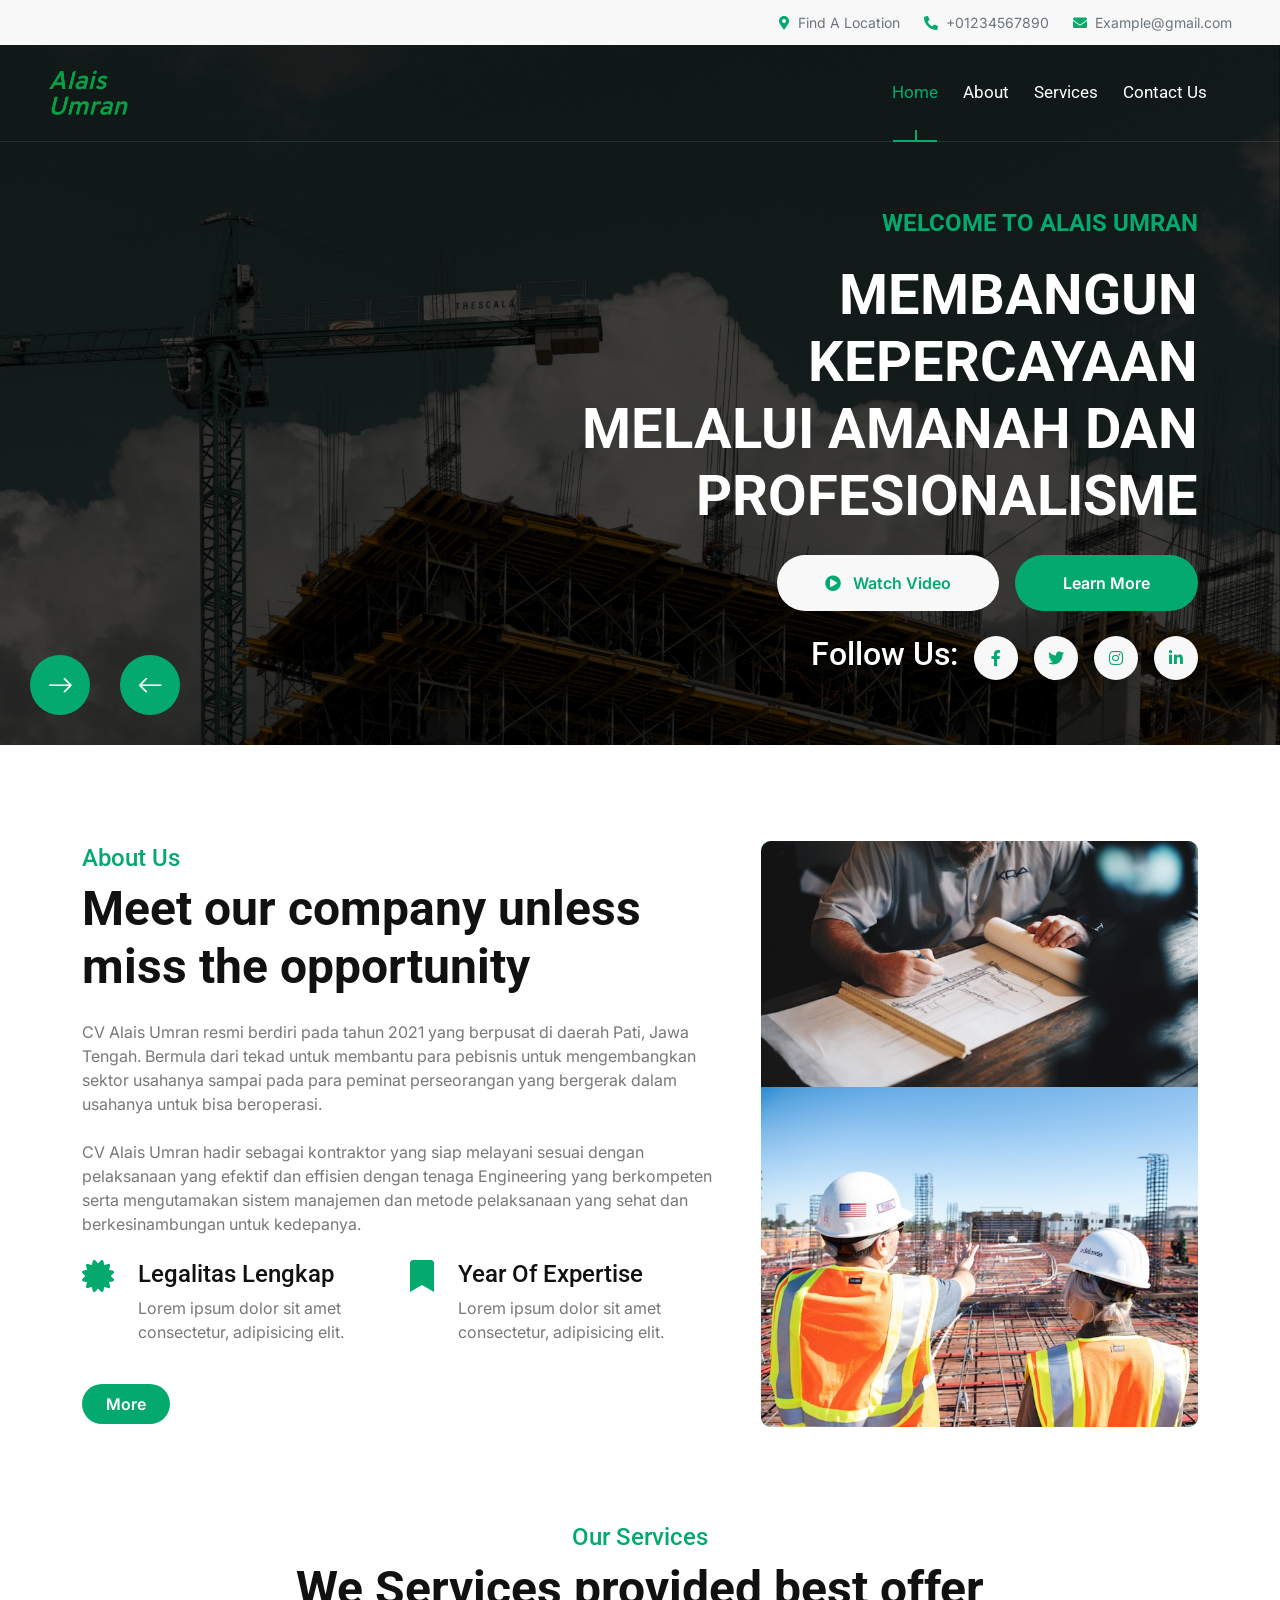
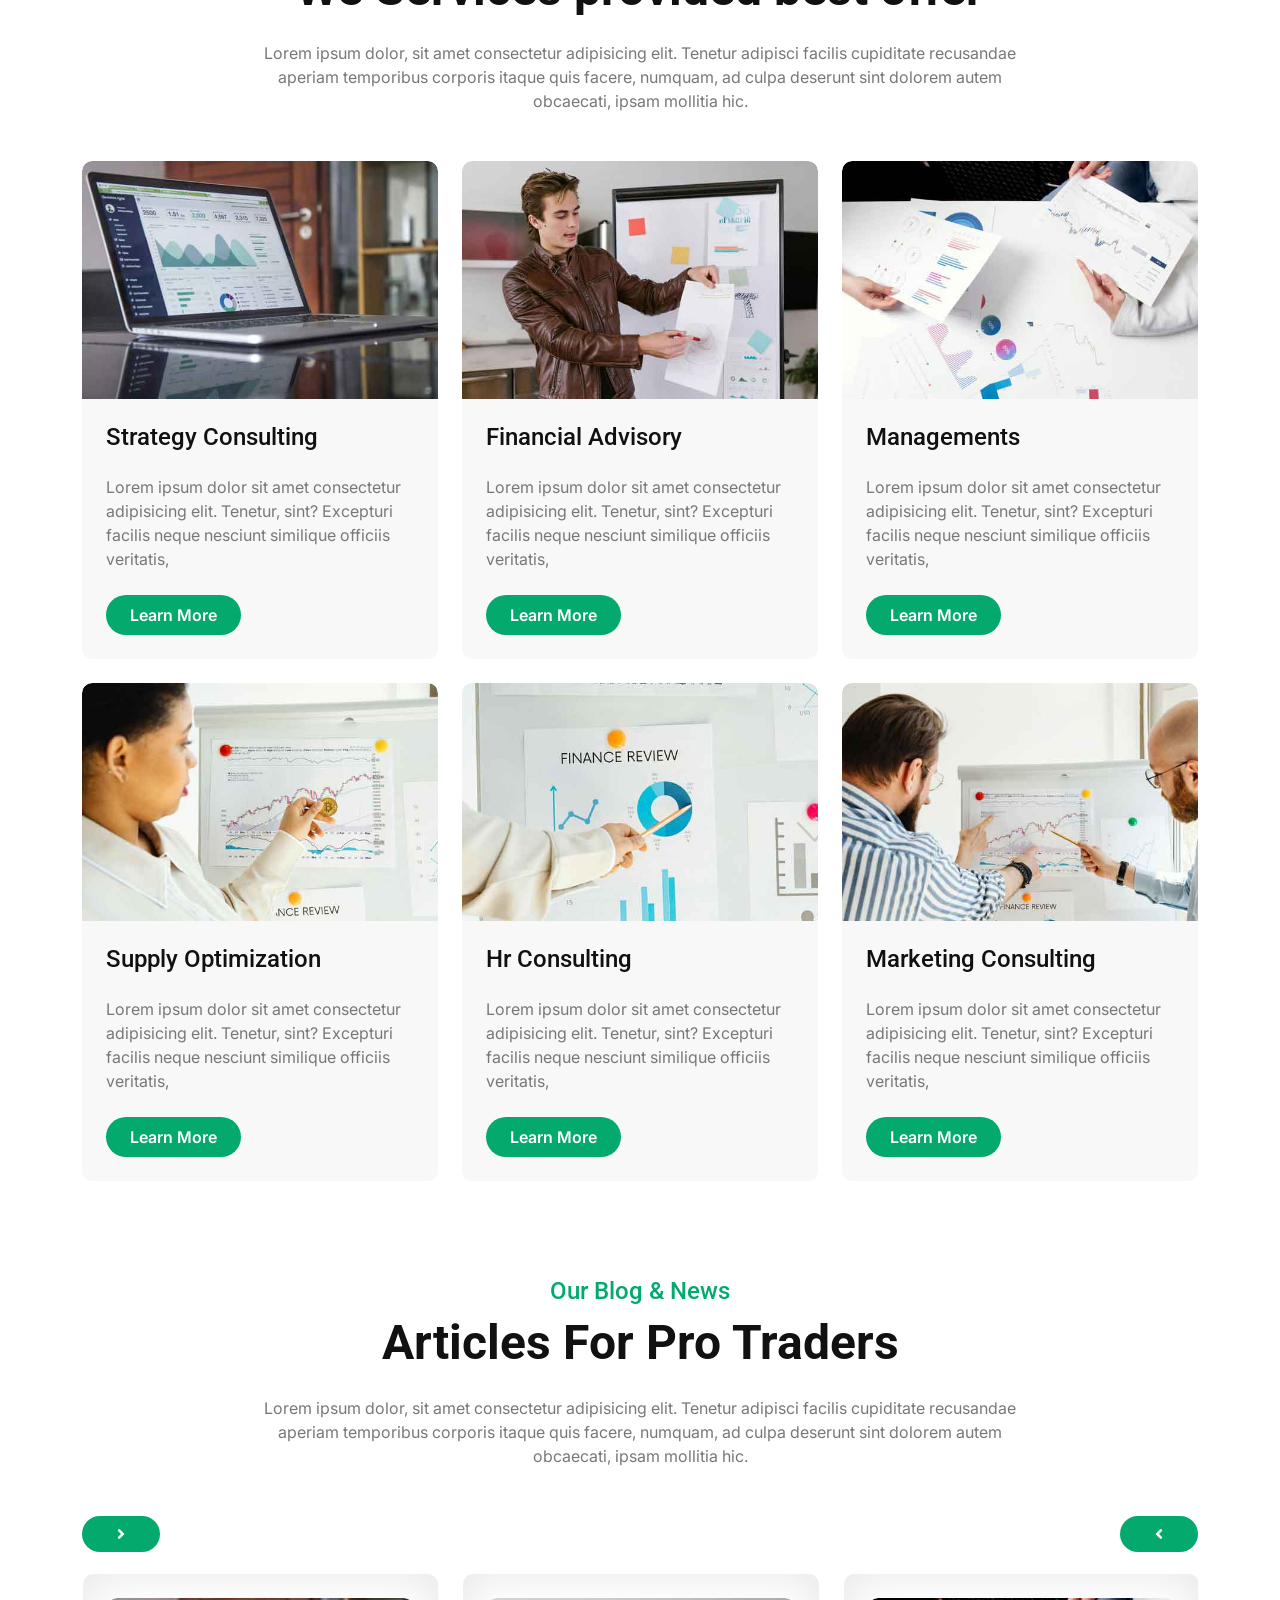
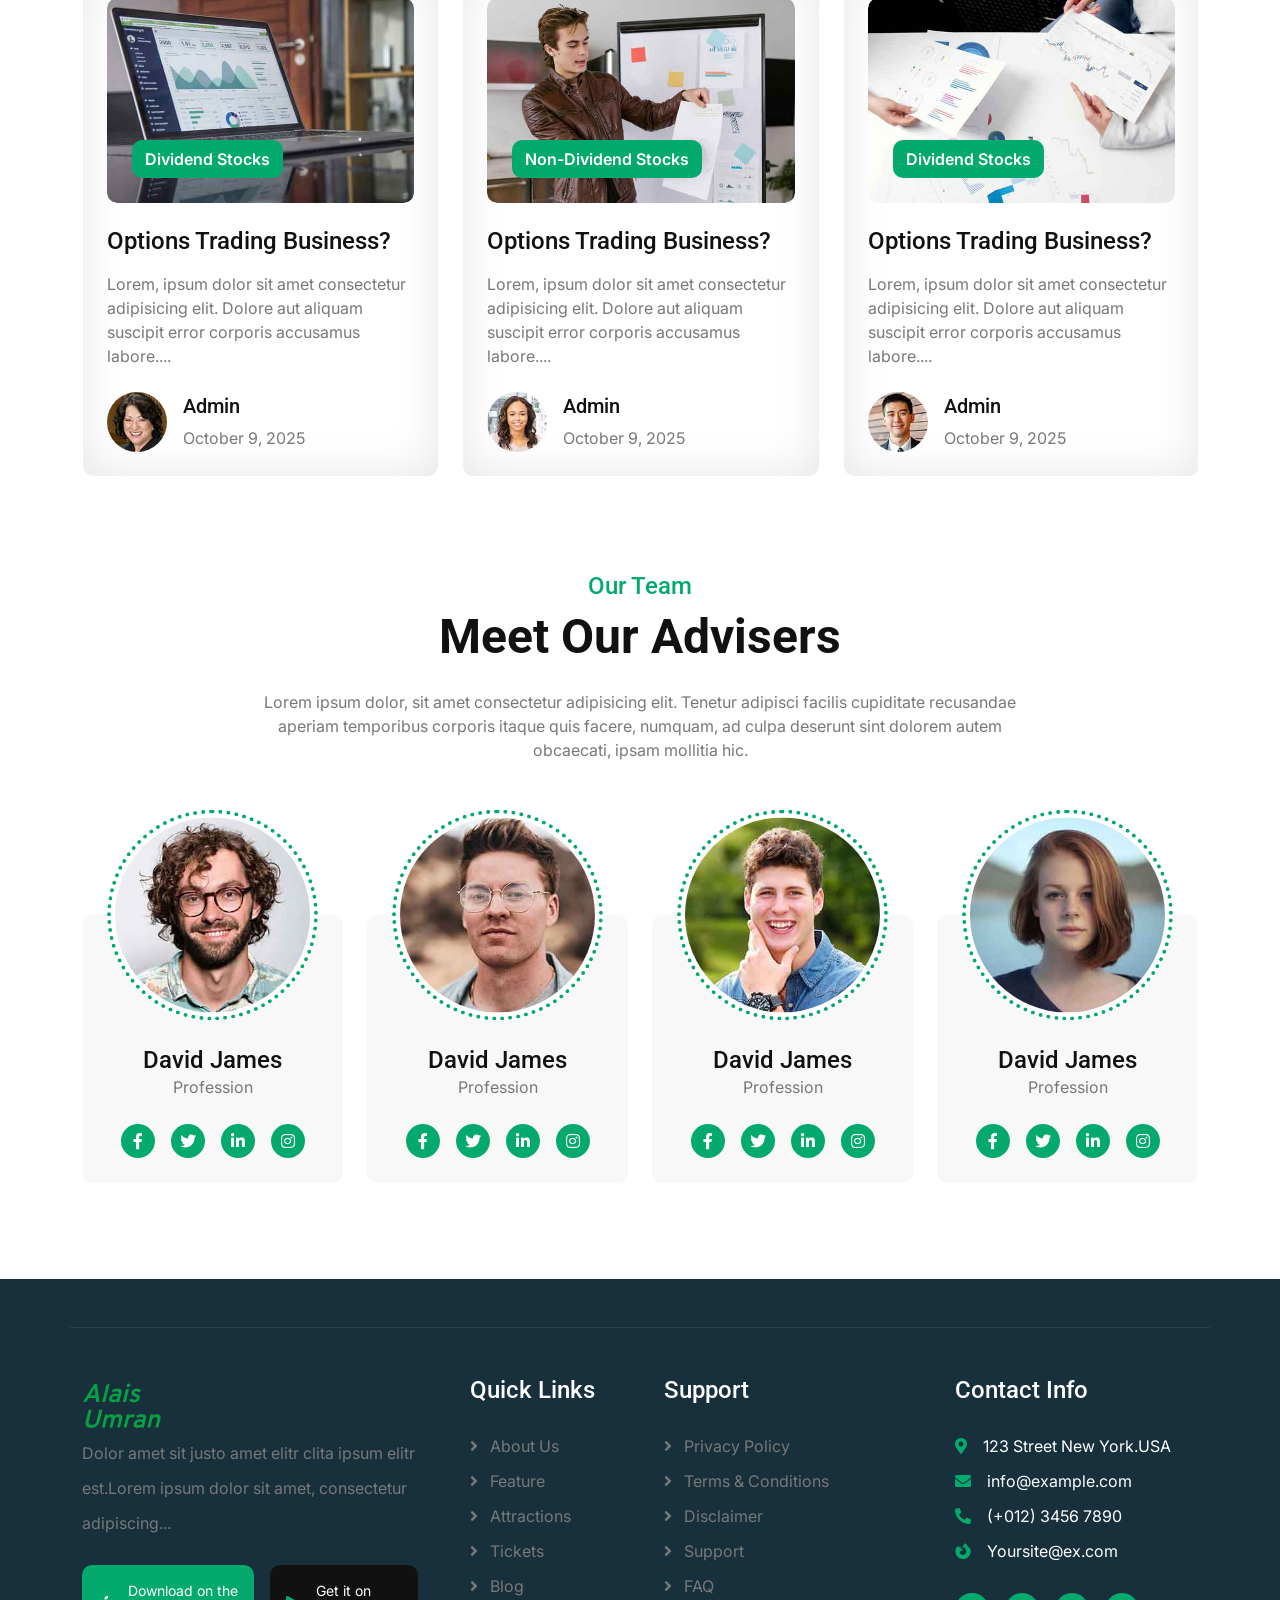
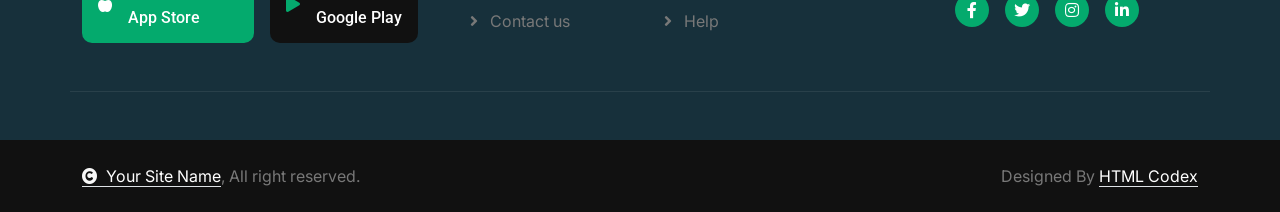
==== index.html @ d44a17a7 "first commit" ====
<!DOCTYPE html>
<html lang="en">

    <head>
        <meta charset="utf-8">
        <title>CV. Alais Umran</title>
        <meta content="width=device-width, initial-scale=1.0" name="viewport">
        <meta content="" name="keywords">
        <meta content="" name="description">

        <!-- Google Web Fonts -->
        <link rel="preconnect" href="https://fonts.googleapis.com">
        <link rel="preconnect" href="https://fonts.gstatic.com" crossorigin>
        <link href="https://fonts.googleapis.com/css2?family=Inter:wght@100..900&family=Roboto:wght@400;500;700;900&display=swap" rel="stylesheet"> 

        <!-- Icon Font Stylesheet -->
        <link rel="stylesheet" href="https://use.fontawesome.com/releases/v5.15.4/css/all.css"/>
        <link href="https://cdn.jsdelivr.net/npm/bootstrap-icons@1.4.1/font/bootstrap-icons.css" rel="stylesheet">

        <!-- Libraries Stylesheet -->
        <link rel="stylesheet" href="lib/animate/animate.min.css"/>
        <link href="lib/lightbox/css/lightbox.min.css" rel="stylesheet">
        <link href="lib/owlcarousel/assets/owl.carousel.min.css" rel="stylesheet">


        <!-- Customized Bootstrap Stylesheet -->
        <link href="css/alais.min.css" rel="stylesheet">

        <!-- Template Stylesheet -->
        <link href="css/style.css" rel="stylesheet">
    </head>

    <body>

        <!-- Spinner Start -->
        <div id="spinner" class="show bg-white position-fixed translate-middle w-100 vh-100 top-50 start-50 d-flex align-items-center justify-content-center">
            <div class="spinner-border text-primary" style="width: 3rem; height: 3rem;" role="status">
                <span class="sr-only">Loading...</span>
            </div>
        </div>
        <!-- Spinner End -->

        <!-- Topbar Start -->
        <div class="container-fluid topbar bg-light px-5 d-none d-lg-block">
            <div class="row gx-0 align-items-center">
                <div class="col-lg-6 text-center text-lg-start mb-2 mb-lg-0">
                    
                </div>
                <div class="col-lg-6 text-center text-lg-end">
                    <div class="d-inline-flex align-items-center" style="height: 45px;">
                        <!-- <a href="#"><small class="me-3 text-dark"><i class="fa fa-user text-primary me-2"></i>Register</small></a>
                        <a href="#"><small class="me-3 text-dark"><i class="fa fa-sign-in-alt text-primary me-2"></i>Login</small></a>
                        <div class="dropdown">
                            <a href="#" class="dropdown-toggle text-dark" data-bs-toggle="dropdown"><small><i class="fa fa-home text-primary me-2"></i> My Dashboard</small></a>
                            <div class="dropdown-menu rounded">
                                <a href="#" class="dropdown-item"><i class="fas fa-user-alt me-2"></i> My Profile</a>
                                <a href="#" class="dropdown-item"><i class="fas fa-comment-alt me-2"></i> Inbox</a>
                                <a href="#" class="dropdown-item"><i class="fas fa-bell me-2"></i> Notifications</a>
                                <a href="#" class="dropdown-item"><i class="fas fa-cog me-2"></i> Account Settings</a>
                                <a href="#" class="dropdown-item"><i class="fas fa-power-off me-2"></i> Log Out</a>
                            </div>
                        </div> -->
                        <div class="d-flex flex-wrap">
                            <a href="#" class="text-muted small me-4"><i class="fas fa-map-marker-alt text-primary me-2"></i>Find A Location</a>
                            <a href="tel:+01234567890" class="text-muted small me-4"><i class="fas fa-phone-alt text-primary me-2"></i>+01234567890</a>
                            <a href="mailto:example@gmail.com" class="text-muted small me-0"><i class="fas fa-envelope text-primary me-2"></i>Example@gmail.com</a>
                        </div>
                    </div>
                </div>
            </div>
        </div>
        <!-- Topbar End -->

        <!-- Navbar & Hero Start -->
        <div class="container-fluid position-relative p-0">
            <nav class="navbar navbar-expand-lg navbar-light px-4 px-lg-5 py-3 py-lg-0">
                <a href="" class="navbar-brand p-0">
                    <!-- <h1 class="text-primary"><i class="fas fa-drafting-compass"></i></h1> -->
                    <img src="img/alais.png" alt="Logo">
                </a>
                <button class="navbar-toggler" type="button" data-bs-toggle="collapse" data-bs-target="#navbarCollapse">
                    <span class="fa fa-bars"></span>
                </button>
                <div class="collapse navbar-collapse" id="navbarCollapse">
                    <div class="navbar-nav ms-auto py-0">
                        <a href="index.html" class="nav-item nav-link active">Home</a>
                        <a href="about.html" class="nav-item nav-link">About</a>
                        <a href="service.html" class="nav-item nav-link">Services</a>
                        <!-- <div class="nav-item dropdown">
                            <a href="#" class="nav-link" data-bs-toggle="dropdown">
                                <span class="dropdown-toggle">Pages</span>
                            </a>
                            <div class="dropdown-menu m-0">
                                <a href="blog.html" class="dropdown-item">Blog</a>
                                <a href="team.html" class="dropdown-item">Our team</a>
                                <a href="404.html" class="dropdown-item">404 Page</a>
                            </div>
                        </div> -->
                        <a href="contact.html" class="nav-item nav-link">Contact Us</a>
                    </div>
                    <!-- <a href="https://htmlcodex.com/downloading/?item=3447" class="btn btn-primary rounded-2 py-2 px-4 my-3 my-lg-0 flex-shrink-0">Buy Pro Version</a> -->
                </div>
            </nav>

            <!-- Carousel Start -->
            <div class="header-carousel owl-carousel">
                <div class="header-carousel-item">
                    <img src="img/yael.jpg" class="img-fluid w-100" alt="Image">
                    <div class="carousel-caption">
                        <div class="container">
                            <div class="row gy-0 gx-5">
                                <div class="col-lg-0 col-xl-5"></div>
                                <div class="col-xl-7 animated fadeInLeft">
                                    <div class="text-sm-center text-md-end">
                                        <h4 class="text-primary text-uppercase fw-bold mb-4">Welcome To Alais Umran</h4>
                                        <h2 class="display-4 text-uppercase text-white mb-4">Membangun Kepercayaan melalui Amanah dan Profesionalisme</h2>
                                        <!-- <p class="mb-5 fs-5">Lorem Ipsum is simply dummy text of the printing and typesetting industry. Lorem Ipsum has been the industry's standard dummy... 
                                        </p> -->
                                        <div class="d-flex justify-content-center justify-content-md-end flex-shrink-0 mb-4">
                                            <a class="btn btn-light rounded-pill py-3 px-4 px-md-5 me-2" href="#"><i class="fas fa-play-circle me-2"></i> Watch Video</a>
                                            <a class="btn btn-primary rounded-pill py-3 px-4 px-md-5 ms-2" href="#">Learn More</a>
                                        </div>
                                        <div class="d-flex align-items-center justify-content-center justify-content-md-end">
                                            <h2 class="text-white me-2">Follow Us:</h2>
                                            <div class="d-flex justify-content-end ms-2">
                                                <a class="btn btn-md-square btn-light rounded-circle me-2" href=""><i class="fab fa-facebook-f"></i></a>
                                                <a class="btn btn-md-square btn-light rounded-circle mx-2" href=""><i class="fab fa-twitter"></i></a>
                                                <a class="btn btn-md-square btn-light rounded-circle mx-2" href=""><i class="fab fa-instagram"></i></a>
                                                <a class="btn btn-md-square btn-light rounded-circle ms-2" href=""><i class="fab fa-linkedin-in"></i></a>
                                            </div>
                                        </div>
                                    </div>
                                </div>
                            </div>
                        </div>
                    </div>
                </div>
                <div class="header-carousel-item">
                    <img src="img/sol.jpg" class="img-fluid w-100" alt="Image">
                    <div class="carousel-caption">
                        <div class="container">
                            <div class="row g-5">
                                <div class="col-12 animated fadeInUp">
                                    <div class="text-center">
                                        <h4 class="text-primary text-uppercase fw-bold mb-4">Welcome To Alais Umran</h4>
                                        <h1 class="display-4 text-uppercase text-white mb-4">Menjaga Amanah, Memberikan yang Terbaik</h1>
                                        <!-- <p class="mb-5 fs-5">Lorem Ipsum is simply dummy text of the printing and typesetting industry. Lorem Ipsum has been the industry's standard dummy... 
                                        </p> -->
                                        <div class="d-flex justify-content-center flex-shrink-0 mb-4">
                                            <a class="btn btn-light rounded-pill py-3 px-4 px-md-5 me-2" href="#"><i class="fas fa-play-circle me-2"></i> Watch Video</a>
                                            <a class="btn btn-primary rounded-pill py-3 px-4 px-md-5 ms-2" href="#">Learn More</a>
                                        </div>
                                        <div class="d-flex align-items-center justify-content-center">
                                            <h2 class="text-white me-2">Follow Us:</h2>
                                            <div class="d-flex justify-content-end ms-2">
                                                <a class="btn btn-md-square btn-light rounded-circle me-2" href=""><i class="fab fa-facebook-f"></i></a>
                                                <a class="btn btn-md-square btn-light rounded-circle mx-2" href=""><i class="fab fa-twitter"></i></a>
                                                <a class="btn btn-md-square btn-light rounded-circle mx-2" href=""><i class="fab fa-instagram"></i></a>
                                                <a class="btn btn-md-square btn-light rounded-circle ms-2" href=""><i class="fab fa-linkedin-in"></i></a>
                                            </div>
                                        </div>
                                    </div>
                                </div>
                            </div>
                        </div>
                    </div>
                </div>
            </div>
            <!-- Carousel End -->
        </div>
        <!-- Navbar & Hero End -->


        <!-- Abvout Start -->
        <div class="container-fluid about py-5">
            <div class="container py-5">
                <div class="row g-5 align-items-center">
                    <div class="col-xl-7 wow fadeInLeft" data-wow-delay="0.2s">
                        <div>
                            <h4 class="text-primary">About Us</h4>
                            <h1 class="display-5 mb-4">Meet our company unless miss the opportunity</h1>
                            <p class="mb-4">CV Alais Umran resmi berdiri pada tahun 2021 yang berpusat di daerah Pati, Jawa Tengah.
                                Bermula dari tekad untuk membantu para pebisnis untuk mengembangkan sektor
                                usahanya sampai pada para peminat perseorangan yang bergerak dalam usahanya untuk bisa beroperasi.<br><br>
                                CV Alais Umran hadir sebagai kontraktor yang siap melayani sesuai dengan pelaksanaan yang efektif dan effisien
                                dengan tenaga Engineering yang berkompeten serta mengutamakan sistem manajemen 
                                dan metode pelaksanaan yang sehat dan berkesinambungan untuk kedepanya.<br>
                            </p>
                            <div class="row g-4">
                                <div class="col-md-6 col-lg-6 col-xl-6">
                                    <div class="d-flex">
                                        <div><i class="fas fa-certificate fa-2x text-primary"></i></div>
                                        <div class="ms-4">
                                            <h4>Legalitas Lengkap</h4>
                                            <p>Lorem ipsum dolor sit amet consectetur, adipisicing elit.</p>
                                        </div>
                                    </div>
                                </div>
                                <div class="col-md-6 col-lg-6 col-xl-6">
                                    <div class="d-flex">
                                        <div><i class="fas fa-bookmark fa-2x text-primary"></i></div>
                                        <div class="ms-4">
                                            <h4>Year Of Expertise</h4>
                                            <p>Lorem ipsum dolor sit amet consectetur, adipisicing elit.</p>
                                        </div>
                                    </div>
                                </div>
                                <div class="col-sm-6">
                                    <a href="about.html" class="btn btn-primary rounded-pill py-2 px-4 flex-shrink-0">More</a>
                                </div>
                                <!-- <div class="col-sm-6">
                                    <div class="d-flex">
                                        <i class="fas fa-phone-alt fa-2x text-primary me-4"></i>
                                        <div>
                                            <h4>Call Us</h4>
                                            <p class="mb-0 fs-5" style="letter-spacing: 1px;">+01234567890</p>
                                        </div>
                                    </div>
                                </div> -->
                            </div>
                        </div>
                    </div>
                    <div class="col-xl-5 wow fadeInRight" data-wow-delay="0.2s">
                        <div class="bg-primary rounded position-relative overflow-hidden">
                            <!-- <img src="img/about-2.png" class="img-fluid rounded w-100" alt="">
                            
                            <div class="" style="position: absolute; top: -15px; right: -15px;">
                                <img src="img/about-3.png" class="img-fluid" style="width: 150px; height: 150px; opacity: 0.7;" alt="">
                            </div>
                            <div class="" style="position: absolute; top: -20px; left: 10px; transform: rotate(90deg);">
                                <img src="img/about-4.png" class="img-fluid" style="width: 100px; height: 150px; opacity: 0.9;" alt="">
                            </div> -->
                            <div class="rounded-top">
                                <img src="img/daniel.jpg" class="img-fluid w-100" alt="">
                            </div>
                            <div class="rounded-bottom">
                                <img src="img/about-joe.jpg" class="img-fluid rounded-bottom w-100" alt="">
                            </div>
                        </div>
                    </div>
                </div>
            </div>
        </div>
        <!-- About End -->

        <!-- Services Start -->
        <div class="container-fluid service pb-5">
            <div class="container pb-5">
                <div class="text-center mx-auto pb-5 wow fadeInUp" data-wow-delay="0.2s" style="max-width: 800px;">
                    <h4 class="text-primary">Our Services</h4>
                    <h1 class="display-5 mb-4">We Services provided best offer</h1>
                    <p class="mb-0">Lorem ipsum dolor, sit amet consectetur adipisicing elit. Tenetur adipisci facilis cupiditate recusandae aperiam temporibus corporis itaque quis facere, numquam, ad culpa deserunt sint dolorem autem obcaecati, ipsam mollitia hic.
                    </p>
                </div>
                <div class="row g-4">
                    <div class="col-md-6 col-lg-4 wow fadeInUp" data-wow-delay="0.2s">
                        <div class="service-item">
                            <div class="service-img">
                                <img src="img/service-1.jpg" class="img-fluid rounded-top w-100" alt="Image">
                            </div>
                            <div class="rounded-bottom p-4">
                                <a href="#" class="h4 d-inline-block mb-4"> Strategy Consulting</a>
                                <p class="mb-4">Lorem ipsum dolor sit amet consectetur adipisicing elit. Tenetur, sint? Excepturi facilis neque nesciunt similique officiis veritatis,
                                </p>
                                <a class="btn btn-primary rounded-pill py-2 px-4" href="#">Learn More</a>
                            </div>
                        </div>
                    </div>
                    <div class="col-md-6 col-lg-4 wow fadeInUp" data-wow-delay="0.4s">
                        <div class="service-item">
                            <div class="service-img">
                                <img src="img/service-2.jpg" class="img-fluid rounded-top w-100" alt="Image">
                            </div>
                            <div class="rounded-bottom p-4">
                                <a href="#" class="h4 d-inline-block mb-4">Financial Advisory</a>
                                <p class="mb-4">Lorem ipsum dolor sit amet consectetur adipisicing elit. Tenetur, sint? Excepturi facilis neque nesciunt similique officiis veritatis,
                                </p>
                                <a class="btn btn-primary rounded-pill py-2 px-4" href="#">Learn More</a>
                            </div>
                        </div>
                    </div>
                    <div class="col-md-6 col-lg-4 wow fadeInUp" data-wow-delay="0.6s">
                        <div class="service-item">
                            <div class="service-img">
                                <img src="img/service-3.jpg" class="img-fluid rounded-top w-100" alt="Image">
                            </div>
                            <div class="rounded-bottom p-4">
                                <a href="#" class="h4 d-inline-block mb-4">Managements</a>
                                <p class="mb-4">Lorem ipsum dolor sit amet consectetur adipisicing elit. Tenetur, sint? Excepturi facilis neque nesciunt similique officiis veritatis,
                                </p>
                                <a class="btn btn-primary rounded-pill py-2 px-4" href="#">Learn More</a>
                            </div>
                        </div>
                    </div>
                    <div class="col-md-6 col-lg-4 wow fadeInUp" data-wow-delay="0.2s">
                        <div class="service-item">
                            <div class="service-img">
                                <img src="img/service-4.jpg" class="img-fluid rounded-top w-100" alt="Image">
                            </div>
                            <div class="rounded-bottom p-4">
                                <a href="#" class="h4 d-inline-block mb-4">Supply Optimization</a>
                                <p class="mb-4">Lorem ipsum dolor sit amet consectetur adipisicing elit. Tenetur, sint? Excepturi facilis neque nesciunt similique officiis veritatis,
                                </p>
                                <a class="btn btn-primary rounded-pill py-2 px-4" href="#">Learn More</a>
                            </div>
                        </div>
                    </div>
                    <div class="col-md-6 col-lg-4 wow fadeInUp" data-wow-delay="0.4s">
                        <div class="service-item">
                            <div class="service-img">
                                <img src="img/service-5.jpg" class="img-fluid rounded-top w-100" alt="Image">
                            </div>
                            <div class="rounded-bottom p-4">
                                <a href="#" class="h4 d-inline-block mb-4">Hr Consulting</a>
                                <p class="mb-4">Lorem ipsum dolor sit amet consectetur adipisicing elit. Tenetur, sint? Excepturi facilis neque nesciunt similique officiis veritatis,
                                </p>
                                <a class="btn btn-primary rounded-pill py-2 px-4" href="#">Learn More</a>
                            </div>
                        </div>
                    </div>
                    <div class="col-md-6 col-lg-4 wow fadeInUp" data-wow-delay="0.6s">
                        <div class="service-item">
                            <div class="service-img">
                                <img src="img/service-6.jpg" class="img-fluid rounded-top w-100" alt="Image">
                            </div>
                            <div class="rounded-bottom p-4">
                                <a href="#" class="h4 d-inline-block mb-4">Marketing Consulting</a>
                                <p class="mb-4">Lorem ipsum dolor sit amet consectetur adipisicing elit. Tenetur, sint? Excepturi facilis neque nesciunt similique officiis veritatis,
                                </p>
                                <a class="btn btn-primary rounded-pill py-2 px-4" href="#">Learn More</a>
                            </div>
                        </div>
                    </div>
                </div>
            </div>
        </div>
        <!-- Services End -->

        <!-- Blog Start -->
        <div class="container-fluid blog pb-5">
            <div class="container pb-5">
                <div class="text-center mx-auto pb-5 wow fadeInUp" data-wow-delay="0.2s" style="max-width: 800px;">
                    <h4 class="text-primary">Our Blog & News</h4>
                    <h1 class="display-5 mb-4">Articles For Pro Traders</h1>
                    <p class="mb-0">Lorem ipsum dolor, sit amet consectetur adipisicing elit. Tenetur adipisci facilis cupiditate recusandae aperiam temporibus corporis itaque quis facere, numquam, ad culpa deserunt sint dolorem autem obcaecati, ipsam mollitia hic.
                    </p>
                </div>
                <div class="owl-carousel blog-carousel wow fadeInUp" data-wow-delay="0.2s">
                    <div class="blog-item p-4">
                        <div class="blog-img mb-4">
                            <img src="img/service-1.jpg" class="img-fluid w-100 rounded" alt="">
                            <div class="blog-title">
                                <a href="#" class="btn">Dividend Stocks</a>
                            </div>
                        </div>
                        <a href="#" class="h4 d-inline-block mb-3">Options Trading Business?</a>
                        <p class="mb-4">Lorem, ipsum dolor sit amet consectetur adipisicing elit. Dolore aut aliquam suscipit error corporis accusamus labore....
                        </p>
                        <div class="d-flex align-items-center">
                            <img src="img/testimonial-1.jpg" class="img-fluid rounded-circle" style="width: 60px; height: 60px;" alt="">
                            <div class="ms-3">
                                <h5>Admin</h5>
                                <p class="mb-0">October 9, 2025</p>
                            </div>
                        </div>
                    </div>
                    <div class="blog-item p-4">
                        <div class="blog-img mb-4">
                            <img src="img/service-2.jpg" class="img-fluid w-100 rounded" alt="">
                            <div class="blog-title">
                                <a href="#" class="btn">Non-Dividend Stocks</a>
                            </div>
                        </div>
                        <a href="#" class="h4 d-inline-block mb-3">Options Trading Business?</a>
                        <p class="mb-4">Lorem, ipsum dolor sit amet consectetur adipisicing elit. Dolore aut aliquam suscipit error corporis accusamus labore....
                        </p>
                        <div class="d-flex align-items-center">
                            <img src="img/testimonial-2.jpg" class="img-fluid rounded-circle" style="width: 60px; height: 60px;" alt="">
                            <div class="ms-3">
                                <h5>Admin</h5>
                                <p class="mb-0">October 9, 2025</p>
                            </div>
                        </div>
                    </div>
                    <div class="blog-item p-4">
                        <div class="blog-img mb-4">
                            <img src="img/service-3.jpg" class="img-fluid w-100 rounded" alt="">
                            <div class="blog-title">
                                <a href="#" class="btn">Dividend Stocks</a>
                            </div>
                        </div>
                        <a href="#" class="h4 d-inline-block mb-3">Options Trading Business?</a>
                        <p class="mb-4">Lorem, ipsum dolor sit amet consectetur adipisicing elit. Dolore aut aliquam suscipit error corporis accusamus labore....
                        </p>
                        <div class="d-flex align-items-center">
                            <img src="img/testimonial-3.jpg" class="img-fluid rounded-circle" style="width: 60px; height: 60px;" alt="">
                            <div class="ms-3">
                                <h5>Admin</h5>
                                <p class="mb-0">October 9, 2025</p>
                            </div>
                        </div>
                    </div>
                    <div class="blog-item p-4">
                        <div class="blog-img mb-4">
                            <img src="img/service-4.jpg" class="img-fluid w-100 rounded" alt="">
                            <div class="blog-title">
                                <a href="#" class="btn">Non-Dividend Stocks</a>
                            </div>
                        </div>
                        <a href="#" class="h4 d-inline-block mb-3">Options Trading Business?</a>
                        <p class="mb-4">Lorem, ipsum dolor sit amet consectetur adipisicing elit. Dolore aut aliquam suscipit error corporis accusamus labore....
                        </p>
                        <div class="d-flex align-items-center">
                            <img src="img/testimonial-1.jpg" class="img-fluid rounded-circle" style="width: 60px; height: 60px;" alt="">
                            <div class="ms-3">
                                <h5>Admin</h5>
                                <p class="mb-0">October 9, 2025</p>
                            </div>
                        </div>
                    </div>
                </div>
            </div>
        </div>
        <!-- Blog End -->

        <!-- Team Start -->
        <div class="container-fluid team pb-5">
            <div class="container pb-5">
                <div class="text-center mx-auto pb-5 wow fadeInUp" data-wow-delay="0.2s" style="max-width: 800px;">
                    <h4 class="text-primary">Our Team</h4>
                    <h1 class="display-5 mb-4">Meet Our Advisers</h1>
                    <p class="mb-0">Lorem ipsum dolor, sit amet consectetur adipisicing elit. Tenetur adipisci facilis cupiditate recusandae aperiam temporibus corporis itaque quis facere, numquam, ad culpa deserunt sint dolorem autem obcaecati, ipsam mollitia hic.
                    </p>
                </div>
                <div class="row g-4">
                    <div class="col-md-6 col-lg-6 col-xl-3 wow fadeInUp" data-wow-delay="0.2s">
                        <div class="team-item">
                            <div class="team-img">
                                <img src="img/team-1.jpg" class="img-fluid" alt="">
                            </div>
                            <div class="team-title">
                                <h4 class="mb-0">David James</h4>
                                <p class="mb-0">Profession</p>
                            </div>
                            <div class="team-icon">
                                <a class="btn btn-primary btn-sm-square rounded-circle me-3" href=""><i class="fab fa-facebook-f"></i></a>
                                <a class="btn btn-primary btn-sm-square rounded-circle me-3" href=""><i class="fab fa-twitter"></i></a>
                                <a class="btn btn-primary btn-sm-square rounded-circle me-3" href=""><i class="fab fa-linkedin-in"></i></a>
                                <a class="btn btn-primary btn-sm-square rounded-circle me-0" href=""><i class="fab fa-instagram"></i></a>
                            </div>
                        </div>
                    </div>
                    <div class="col-md-6 col-lg-6 col-xl-3 wow fadeInUp" data-wow-delay="0.4s">
                        <div class="team-item">
                            <div class="team-img">
                                <img src="img/team-2.jpg" class="img-fluid" alt="">
                            </div>
                            <div class="team-title">
                                <h4 class="mb-0">David James</h4>
                                <p class="mb-0">Profession</p>
                            </div>
                            <div class="team-icon">
                                <a class="btn btn-primary btn-sm-square rounded-circle me-3" href=""><i class="fab fa-facebook-f"></i></a>
                                <a class="btn btn-primary btn-sm-square rounded-circle me-3" href=""><i class="fab fa-twitter"></i></a>
                                <a class="btn btn-primary btn-sm-square rounded-circle me-3" href=""><i class="fab fa-linkedin-in"></i></a>
                                <a class="btn btn-primary btn-sm-square rounded-circle me-0" href=""><i class="fab fa-instagram"></i></a>
                            </div>
                        </div>
                    </div>
                    <div class="col-md-6 col-lg-6 col-xl-3 wow fadeInUp" data-wow-delay="0.6s">
                        <div class="team-item">
                            <div class="team-img">
                                <img src="img/team-3.jpg" class="img-fluid" alt="">
                            </div>
                            <div class="team-title">
                                <h4 class="mb-0">David James</h4>
                                <p class="mb-0">Profession</p>
                            </div>
                            <div class="team-icon">
                                <a class="btn btn-primary btn-sm-square rounded-circle me-3" href=""><i class="fab fa-facebook-f"></i></a>
                                <a class="btn btn-primary btn-sm-square rounded-circle me-3" href=""><i class="fab fa-twitter"></i></a>
                                <a class="btn btn-primary btn-sm-square rounded-circle me-3" href=""><i class="fab fa-linkedin-in"></i></a>
                                <a class="btn btn-primary btn-sm-square rounded-circle me-0" href=""><i class="fab fa-instagram"></i></a>
                            </div>
                        </div>
                    </div>
                    <div class="col-md-6 col-lg-6 col-xl-3 wow fadeInUp" data-wow-delay="0.8s">
                        <div class="team-item">
                            <div class="team-img">
                                <img src="img/team-4.jpg" class="img-fluid" alt="">
                            </div>
                            <div class="team-title">
                                <h4 class="mb-0">David James</h4>
                                <p class="mb-0">Profession</p>
                            </div>
                            <div class="team-icon">
                                <a class="btn btn-primary btn-sm-square rounded-circle me-3" href=""><i class="fab fa-facebook-f"></i></a>
                                <a class="btn btn-primary btn-sm-square rounded-circle me-3" href=""><i class="fab fa-twitter"></i></a>
                                <a class="btn btn-primary btn-sm-square rounded-circle me-3" href=""><i class="fab fa-linkedin-in"></i></a>
                                <a class="btn btn-primary btn-sm-square rounded-circle me-0" href=""><i class="fab fa-instagram"></i></a>
                            </div>
                        </div>
                    </div>
                </div>
            </div>
        </div>
        <!-- Team End -->

        <!-- Footer Start -->
        <div class="container-fluid footer py-5 wow fadeIn" data-wow-delay="0.2s">
            <div class="container py-5 border-start-0 border-end-0" style="border: 1px solid; border-color: rgb(255, 255, 255, 0.08);">
                <div class="row g-5">
                    <div class="col-md-6 col-lg-6 col-xl-4">
                        <div class="footer-item">
                            <a href="index.html" class="p-0">
                                <!-- <h4 class="text-white"><i class="fas fa-search-dollar me-3"></i>Stocker</h4> -->
                                <img src="img/alais.png" class="img-fluid" style="width: 80px; height: 60px;" alt="Logo">
                            </a>
                            <p class="mb-4">Dolor amet sit justo amet elitr clita ipsum elitr est.Lorem ipsum dolor sit amet, consectetur adipiscing...</p>
                            <div class="d-flex">
                                <a href="#" class="bg-primary d-flex rounded align-items-center py-2 px-3 me-2">
                                    <i class="fas fa-apple-alt text-white"></i>
                                    <div class="ms-3">
                                        <small class="text-white">Download on the</small>
                                        <h6 class="text-white">App Store</h6>
                                    </div>
                                </a>
                                <a href="#" class="bg-dark d-flex rounded align-items-center py-2 px-3 ms-2">
                                    <i class="fas fa-play text-primary"></i>
                                    <div class="ms-3">
                                        <small class="text-white">Get it on</small>
                                        <h6 class="text-white">Google Play</h6>
                                    </div>
                                </a>
                            </div>
                        </div>
                    </div>
                    <div class="col-md-6 col-lg-6 col-xl-2">
                        <div class="footer-item">
                            <h4 class="text-white mb-4">Quick Links</h4>
                            <a href="#"><i class="fas fa-angle-right me-2"></i> About Us</a>
                            <a href="#"><i class="fas fa-angle-right me-2"></i> Feature</a>
                            <a href="#"><i class="fas fa-angle-right me-2"></i> Attractions</a>
                            <a href="#"><i class="fas fa-angle-right me-2"></i> Tickets</a>
                            <a href="#"><i class="fas fa-angle-right me-2"></i> Blog</a>
                            <a href="#"><i class="fas fa-angle-right me-2"></i> Contact us</a>
                        </div>
                    </div>
                    <div class="col-md-6 col-lg-6 col-xl-3">
                        <div class="footer-item">
                            <h4 class="text-white mb-4">Support</h4>
                            <a href="#"><i class="fas fa-angle-right me-2"></i> Privacy Policy</a>
                            <a href="#"><i class="fas fa-angle-right me-2"></i> Terms & Conditions</a>
                            <a href="#"><i class="fas fa-angle-right me-2"></i> Disclaimer</a>
                            <a href="#"><i class="fas fa-angle-right me-2"></i> Support</a>
                            <a href="#"><i class="fas fa-angle-right me-2"></i> FAQ</a>
                            <a href="#"><i class="fas fa-angle-right me-2"></i> Help</a>
                        </div>
                    </div>
                    <div class="col-md-6 col-lg-6 col-xl-3">
                        <div class="footer-item">
                            <h4 class="text-white mb-4">Contact Info</h4>
                            <div class="d-flex align-items-center">
                                <i class="fas fa-map-marker-alt text-primary me-3"></i>
                                <p class="text-white mb-0">123 Street New York.USA</p>
                            </div>
                            <div class="d-flex align-items-center">
                                <i class="fas fa-envelope text-primary me-3"></i>
                                <p class="text-white mb-0">info@example.com</p>
                            </div>
                            <div class="d-flex align-items-center">
                                <i class="fa fa-phone-alt text-primary me-3"></i>
                                <p class="text-white mb-0">(+012) 3456 7890</p>
                            </div>
                            <div class="d-flex align-items-center mb-4">
                                <i class="fab fa-firefox-browser text-primary me-3"></i>
                                <p class="text-white mb-0">Yoursite@ex.com</p>
                            </div>
                            <div class="d-flex">
                                <a class="btn btn-primary btn-sm-square rounded-circle me-3" href="#"><i class="fab fa-facebook-f text-white"></i></a>
                                <a class="btn btn-primary btn-sm-square rounded-circle me-3" href="#"><i class="fab fa-twitter text-white"></i></a>
                                <a class="btn btn-primary btn-sm-square rounded-circle me-3" href="#"><i class="fab fa-instagram text-white"></i></a>
                                <a class="btn btn-primary btn-sm-square rounded-circle me-0" href="#"><i class="fab fa-linkedin-in text-white"></i></a>
                            </div>
                        </div>
                    </div>
                </div>
            </div>
        </div>
        <!-- Footer End -->
        
        <!-- Copyright Start -->
        <div class="container-fluid copyright py-4">
            <div class="container">
                <div class="row g-4 align-items-center">
                    <div class="col-md-6 text-center text-md-start mb-md-0">
                        <span class="text-body"><a href="#" class="border-bottom text-white"><i class="fas fa-copyright text-light me-2"></i>Your Site Name</a>, All right reserved.</span>
                    </div>
                    <div class="col-md-6 text-center text-md-end text-body">
                        <!--/*** The author’s attribution link must remain intact in the template. ***/-->
                        <!--/*** If you wish to remove this credit link, please purchase the Pro Version . ***/-->
                        Designed By <a class="border-bottom text-white" href="https://htmlcodex.com">HTML Codex</a>
                    </div>
                </div>
            </div>
        </div>
        <!-- Copyright End -->


        <!-- Back to Top -->
        <a href="#" class="btn btn-primary btn-lg-square rounded-circle back-to-top"><i class="fa fa-arrow-up"></i></a>   

        
        <!-- JavaScript Libraries -->
        <script src="https://ajax.googleapis.com/ajax/libs/jquery/3.6.4/jquery.min.js"></script>
        <script src="https://cdn.jsdelivr.net/npm/bootstrap@5.0.0/dist/js/bootstrap.bundle.min.js"></script>
        <script src="lib/wow/wow.min.js"></script>
        <script src="lib/easing/easing.min.js"></script>
        <script src="lib/waypoints/waypoints.min.js"></script>
        <script src="lib/counterup/counterup.min.js"></script>
        <script src="lib/lightbox/js/lightbox.min.js"></script>
        <script src="lib/owlcarousel/owl.carousel.min.js"></script>
        

        <!-- Template Javascript -->
        <script src="js/main.js"></script>
    </body>

</html>
---- css/style.css ----
/*** Spinner Start ***/
/*** Spinner ***/
#spinner {
    opacity: 0;
    visibility: hidden;
    transition: opacity .5s ease-out, visibility 0s linear .5s;
    z-index: 99999;
}

#spinner.show {
    transition: opacity .5s ease-out, visibility 0s linear 0s;
    visibility: visible;
    opacity: 1;
}
/*** Spinner End ***/

.back-to-top {
    position: fixed;
    right: 30px;
    bottom: 30px;
    transition: 0.5s;
    z-index: 99;
}

/*** Button Start ***/
.btn {
    font-weight: 600;
    transition: .5s;
}

.btn-square {
    width: 32px;
    height: 32px;
}

.btn-sm-square {
    width: 34px;
    height: 34px;
}

.btn-md-square {
    width: 44px;
    height: 44px;
}

.btn-lg-square {
    width: 56px;
    height: 56px;
}

.btn-xl-square {
    width: 66px;
    height: 66px;
}

.btn-square,
.btn-sm-square,
.btn-md-square,
.btn-lg-square,
.btn-xl-square {
    padding: 0;
    display: flex;
    align-items: center;
    justify-content: center;
    font-weight: normal;
}

.btn.btn-primary {
    color: var(--bs-white);
    border: none;
}

.btn.btn-primary:hover {
    background: var(--bs-dark);
    color: var(--bs-primary);
}

.btn.btn-light {
    color: var(--bs-primary);
    border: none;
}

.btn.btn-light:hover {
    color: var(--bs-white);
    background: var(--bs-primary);
}


/*** Topbar Start ***/
.topbar .dropdown-toggle::after {
    border: none;
    content: "\f107";
    font-family: "Font Awesome 5 Free";
    font-weight: 600;
    vertical-align: middle;
    margin-left: 8px;
    color: var(--bs-primary);
}

.topbar .dropdown .dropdown-menu a:hover {
    background: var(--bs-primary);
    color: var(--bs-white);
}

.topbar .dropdown .dropdown-menu {
    transform: rotateX(0deg);
    visibility: visible;
    background: var(--bs-light);
    padding-top: 11px;
    border: 0;
    transition: .5s;
    opacity: 1;
}

/*** Topbar End ***/



/*** Navbar ***/
.navbar-light .navbar-nav .nav-link {
    font-family: 'Roboto', sans-serif;
    position: relative;
    margin-right: 25px;
    padding: 35px 0;
    color: var(--bs-white);
    font-size: 17px;
    font-weight: 400;
    outline: none;
    transition: .5s;
}

.sticky-top.navbar-light .navbar-nav .nav-link,
.sticky-top.navbar-light .navbar-nav .nav-item .nav-link {
    padding: 20px 0;
    color: var(--bs-dark);
}

.navbar-light .navbar-nav .nav-item .nav-link {
    color: var(--bs-white);
}

.navbar-light .navbar-nav .nav-link:hover,
.navbar-light .navbar-nav .nav-link.active,
.navbar-light .navbar-nav .nav-item .nav-link:hover,
.navbar-light .navbar-nav .nav-item .nav-link.active  {
    color: var(--bs-primary);
}

.navbar-light .navbar-brand img {
    max-height: 60px;
    transition: .5s;
}

.sticky-top.navbar-light .navbar-brand img {
    max-height: 45px;
}

.navbar .dropdown-toggle::after {
    border: none;
    content: "\f107";
    font-family: "Font Awesome 5 Free";
    font-weight: 600;
    vertical-align: middle;
    margin-left: 8px;
}

.dropdown .dropdown-menu a:hover {
    background: var(--bs-primary);
    color: var(--bs-white);
}

.navbar .nav-item:hover .dropdown-menu {
    transform: rotateX(0deg);
    visibility: visible;
    background: var(--bs-light);
    transition: .5s;
    opacity: 1;
}

@media (max-width: 991.98px) {
    .sticky-top.navbar-light {
        position: relative;
        background: var(--bs-white);
    }

    .navbar.navbar-expand-lg .navbar-toggler {
        padding: 10px 20px;
        border: 1px solid var(--bs-primary);
        color: var(--bs-primary);
    }

    .navbar-light .navbar-collapse {
        margin-top: 15px;
        border-top: 1px solid #DDDDDD;
    }

    .navbar-light .navbar-nav .nav-link,
    .sticky-top.navbar-light .navbar-nav .nav-link {
        padding: 10px 0;
        margin-left: 0;
        color: var(--bs-dark);
    }

    .navbar-light .navbar-nav .nav-item .nav-link {
        color: var(--bs-dark);
    }

    .navbar-light .navbar-brand img {
        max-height: 45px;
    }
}

@media (min-width: 992px) {
    .navbar .nav-item .dropdown-menu {
        display: block;
        visibility: hidden;
        top: 100%;
        transform: rotateX(-75deg);
        transform-origin: 0% 0%;
        border: 0;
        border-radius: 10px;
        transition: .5s;
        opacity: 0;
    }

    .navbar-light {
        position: absolute;
        width: 100%;
        top: 0;
        left: 0;
        border-bottom: 1px solid rgba(255, 255, 255, .1);
        z-index: 999;
    }
    
    .sticky-top.navbar-light {
        position: fixed;
        background: var(--bs-light);
    }

    .navbar-light .navbar-nav .nav-link::before {
        position: absolute;
        content: "";
        width: 0;
        height: 2px;
        bottom: -1px;
        left: 50%;
        background: var(--bs-primary);
        transition: .5s;
    }

    .navbar-light .navbar-nav .nav-link:hover::before,
    .navbar-light .navbar-nav .nav-link.active::before {
        width: calc(100% - 2px);
        left: 1px;
    }

    .navbar-light .navbar-nav .nav-link::after {
        position: absolute;
        content: "";
        width: 0;
        height: 0;
        bottom: -1px;
        left: 50%;
        background: var(--bs-primary);
        transition: .5s;
    }

    .navbar-light .navbar-nav .nav-link:hover::after,
    .navbar-light .navbar-nav .nav-link.active::after {
        width: 2px;
        height: 12px;
    }
}
/*** Navbar End ***/

/*** Carousel Hero Header Start ***/
.header-carousel .header-carousel-item img {
    object-fit: cover;
}

.header-carousel .header-carousel-item,
.header-carousel .header-carousel-item img {
        height: 700px;
}


.header-carousel .owl-nav .owl-prev,
.header-carousel .owl-nav .owl-next {
    position: absolute;
    width: 60px;
    height: 60px;
    border-radius: 60px;
    background: var(--bs-primary);
    color: var(--bs-white);
    font-size: 26px;
    display: flex;
    align-items: center;
    justify-content: center;
    transition: 0.5s;
}

.header-carousel .owl-nav .owl-prev {
    bottom: 30px;
    left: 30px;
    margin-left: 90px;
}
.header-carousel .owl-nav .owl-next {
    bottom: 30px;
    left: 30px;
}

.header-carousel .owl-nav .owl-prev:hover,
.header-carousel .owl-nav .owl-next:hover {
    box-shadow: inset 0 0 100px 0 var(--bs-light);
    color: var(--bs-primary);
}


.header-carousel .header-carousel-item .carousel-caption {
    position: absolute;
    width: 100%;
    height: 100%;
    left: 0;
    bottom: 0;
    padding-top: 120px;
    background: rgba(0, 0, 0, .7);
    display: flex;
    align-items: center;
}

@media (max-width: 991px) {
    .header-carousel .header-carousel-item .carousel-caption {
        padding-top: 45px;
    }
}

@media (max-width: 767px) {
    .header-carousel .owl-nav .owl-prev {
        left: 50%;
        transform: translateX(-50%);
        margin-left: -45px;
    }


    .header-carousel .owl-nav .owl-next {
        left: 50%;
        transform: translateX(-50%);
        margin-left: 45px;
    }
}


.header-carousel .header-carousel-item img {
    animation-name: image-zoom;
    animation-duration: 10s;
    animation-delay: 1s;
    animation-iteration-count: infinite;
    animation-direction: alternate;
    transition: 1s;
}

@keyframes image-zoom {
    0%  {height: 100%; opacity: 0.9;}

    25% {height: 110%; opacity: 0.50;}

    50% {height: 115%; opacity: 1;}

    75% {height: 110%; opacity: 0.50;}

    100% {height: 100%; opacity: 0.9;}
}
/*** Carousel Hero Header End ***/


/*** Single Page Hero Header Start ***/
.bg-breadcrumb {
    position: relative;
    overflow: hidden;
    background: linear-gradient(rgba(0, 0, 0, 0.7), rgba(0, 0, 0, 0.7)), url(../img/header-1.jpg);
    background-position: center center;
    background-repeat: no-repeat;
    background-size: cover;
    padding: 140px 0 60px 0;
    transition: 0.5s;
}

@media (min-width: 992px) {
    .bg-breadcrumb {
        padding: 140px 0 60px 0;
    }
}

@media (max-width: 991px) {
    .bg-breadcrumb {
        padding: 60px 0 60px 0;
    }
}

.bg-breadcrumb .breadcrumb {
    position: relative;
}

.bg-breadcrumb .breadcrumb .breadcrumb-item a {
    color: var(--bs-white);
}
/*** Single Page Hero Header End ***/


/*** Service Start ***/
.service .service-item {
    background: var(--bs-light);
    border-radius: 10px;
    transition: 0.5s;
}

.service .service-item:hover {
    box-shadow: 0 0 45px rgba(0, 0, 0, .2);
}

.service .service-item .service-img {
    position: relative;
    overflow: hidden;
    border-top-left-radius: 10px;
    border-top-right-radius: 10px;
    transition: 0.5s;
}

.service .service-item .service-img img {
    transition: 0.5s;
}

.service .service-item:hover .service-img img {
    transform: scale(1.2);
}
/*** Service End ***/

/*** Blog Start ***/
.blog .blog-item {
    border-radius: 10px;
    background: var(--bs-white);
    box-shadow: inset 0 0 45px rgba(0, 0, 0, .1);
    transition: 0.5s;
}

.blog .blog-item a {
    transition: 0.5s;
}

.blog .blog-item:hover a:hover {
    color: var(--bs-primary);
}

.blog .blog-item .blog-img {
    border-radius: 10px;
    position: relative;
    overflow: hidden;
}

.blog .blog-item .blog-img img {
    transition: 0.5s;
}

.blog .blog-item:hover .blog-img img {
    transform: scale(1.2);
}

.blog .blog-item .blog-img::after {
    content: "";
    position: absolute;
    width: 100%;
    height: 100%;
    top: 0;
    left: 0;
    border-radius: 10px;
    background: rgba(0, 208, 132, 0.1);
    opacity: 0;
    transition: 0.5s;
    z-index: 1;
}

.blog .blog-item:hover .blog-img::after {
    opacity: 1;
}

.blog .blog-item .blog-img .blog-title {
    position: absolute;
    bottom: 25px;
    left: 25px;
    z-index: 5;
}

.blog .blog-item .blog-img .blog-title a {
    color: var(--bs-white);
    background: var(--bs-primary);
    transition: 0.5s;
}

.blog .blog-item:hover .blog-img .blog-title a:hover {
    color: var(--bs-dark);
}

.blog-carousel .owl-stage-outer {
    margin-top: 58px;
}

.blog .owl-nav .owl-prev {
    position: absolute;
    top: -58px;
    left: 0;
    background: var(--bs-primary);
    color: var(--bs-white);
    padding: 6px 35px;
    border-radius: 30px;
    transition: 0.5s;
}

.blog .owl-nav .owl-prev:hover {
    background: var(--bs-dark);
    color: var(--bs-primary);
}

.blog .owl-nav .owl-next {
    position: absolute;
    top: -58px;
    right: 0;
    background: var(--bs-primary);
    color: var(--bs-white);
    padding: 6px 35px;
    border-radius: 30px;
    transition: 0.5s;
}

.blog .owl-nav .owl-next:hover {
    background: var(--bs-dark);
    color: var(--bs-primary);
}
/*** Blog End ***/

/*** Team Start ***/
.team .team-item {
    position: relative;
    padding: 0 25px 25px 25px;
    border-radius: 10px;
    transition: 0.5s;
}

.team .team-item::before {
    content: "";
    position: absolute;
    width: 100%;
    height: 100%;
    bottom: 0;
    left: 0;
    background: var(--bs-light);
    border-radius: 10px;
    transition: 0.5s;
    z-index: -1;
}

.team .team-item:hover::before {
    height: 0;
}

.team .team-item::after {
    content: "";
    position: absolute;
    width: 100%;
    height: 0;
    bottom: 0;
    left: 0;
    border-radius: 10px;
    transition: 0.5s;
    z-index: -1;
}

.team .team-item:hover::after {
    height: 100%;
    background: var(--bs-primary);
}

.team .team-item .team-img {
    width: 100%; 
    height: 100%;
    border-radius: 100%;
    position: relative;
    margin-top: 50%;
    transform: translateY(-50%);
    margin-bottom: -50%;
    display: flex;
    justify-content: center;
    border: 4px solid var(--bs-primary);
    border-style: dotted;
    padding: 4px;
    background: var(--bs-white);
    transition: 0.5s;
}

.team .team-item:hover .team-img {
    border: 4px solid var(--bs-white);
    border-style: dotted;
    background: 0;
}

.team .team-item .team-img img {
    width: 100%;
    height: 100%;
    border-radius: 100%;
    transition: 0.5s;
}

.team .team-item .team-title {
    padding: 25px 0 25px 0;
    text-align: center;
}

.team .team-item .team-title h4,
.team .team-item .team-title p {
    transition: 0.5s;
}

.team .team-item:hover .team-title h4,
.team .team-item:hover .team-title p {
    color: var(--bs-white);
}

.team .team-item .team-icon {
    display: flex;
    justify-content: center;
}

.team .team-item .team-icon a {
    transition: 0.5s;
}

.team .team-item:hover .team-icon a {
    color: var(--bs-dark);
    background: var(--bs-white);
}

.team .team-item:hover .team-icon a:hover {
    color: var(--bs-primary);
    background: var(--bs-dark);
}
/*** Team End ***/

/*** Footer Start ***/
.footer {
    background: var(--bs-secondary);
}

.footer .footer-item {
    display: flex;
    flex-direction: column;
}

.footer .footer-item a {
    line-height: 35px;
    color: var(--bs-body);
    transition: 0.5s;
}

.footer .footer-item p {
    line-height: 35px;
}

.footer .footer-item a:hover {
    color: var(--bs-primary);
}

.footer .footer-item .footer-btn a,
.footer .footer-item .footer-btn a i {
    transition: 0.5s;
}

.footer .footer-item .footer-btn a:hover {
    background: var(--bs-white);
}

.footer .footer-item .footer-btn a:hover i {
    color: var(--bs-primary);
}
/*** Footer End ***/

/*** copyright Start ***/
.copyright {
    background: var(--bs-dark);
}
/*** copyright end ***/
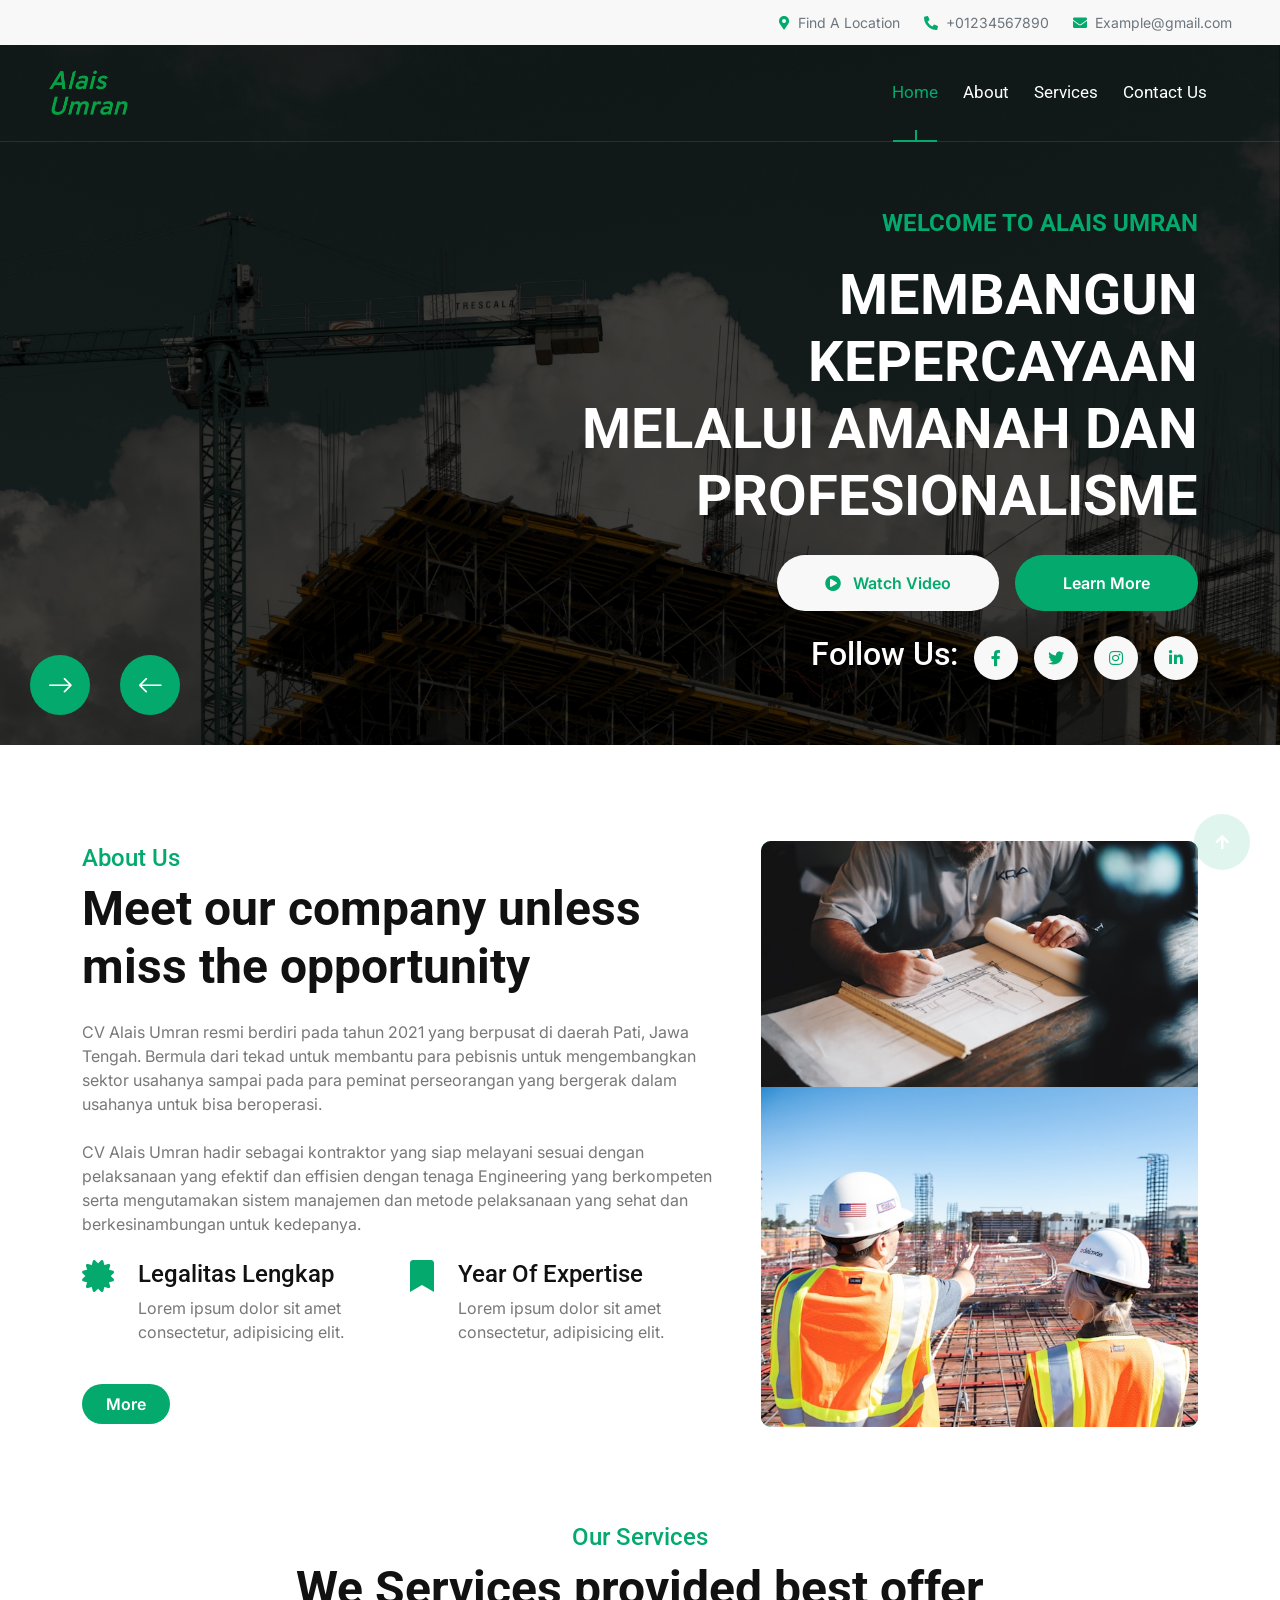
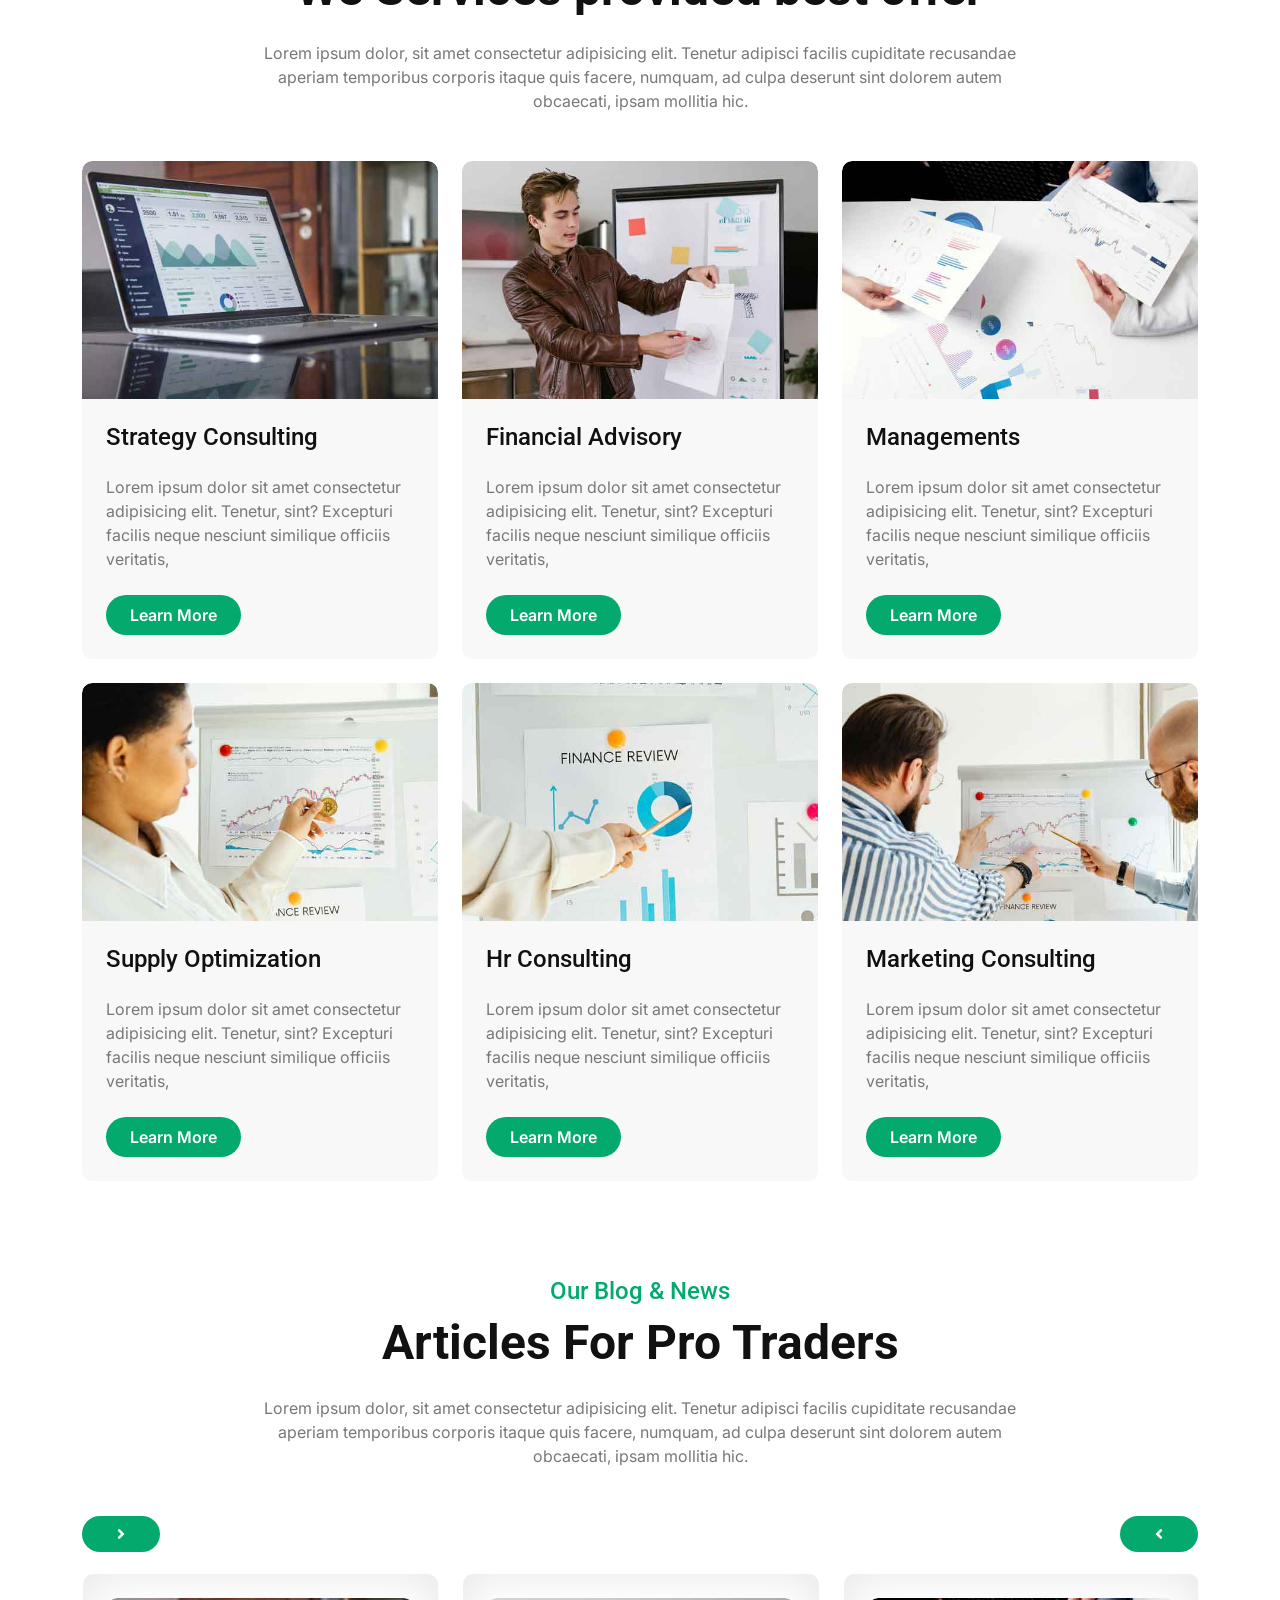
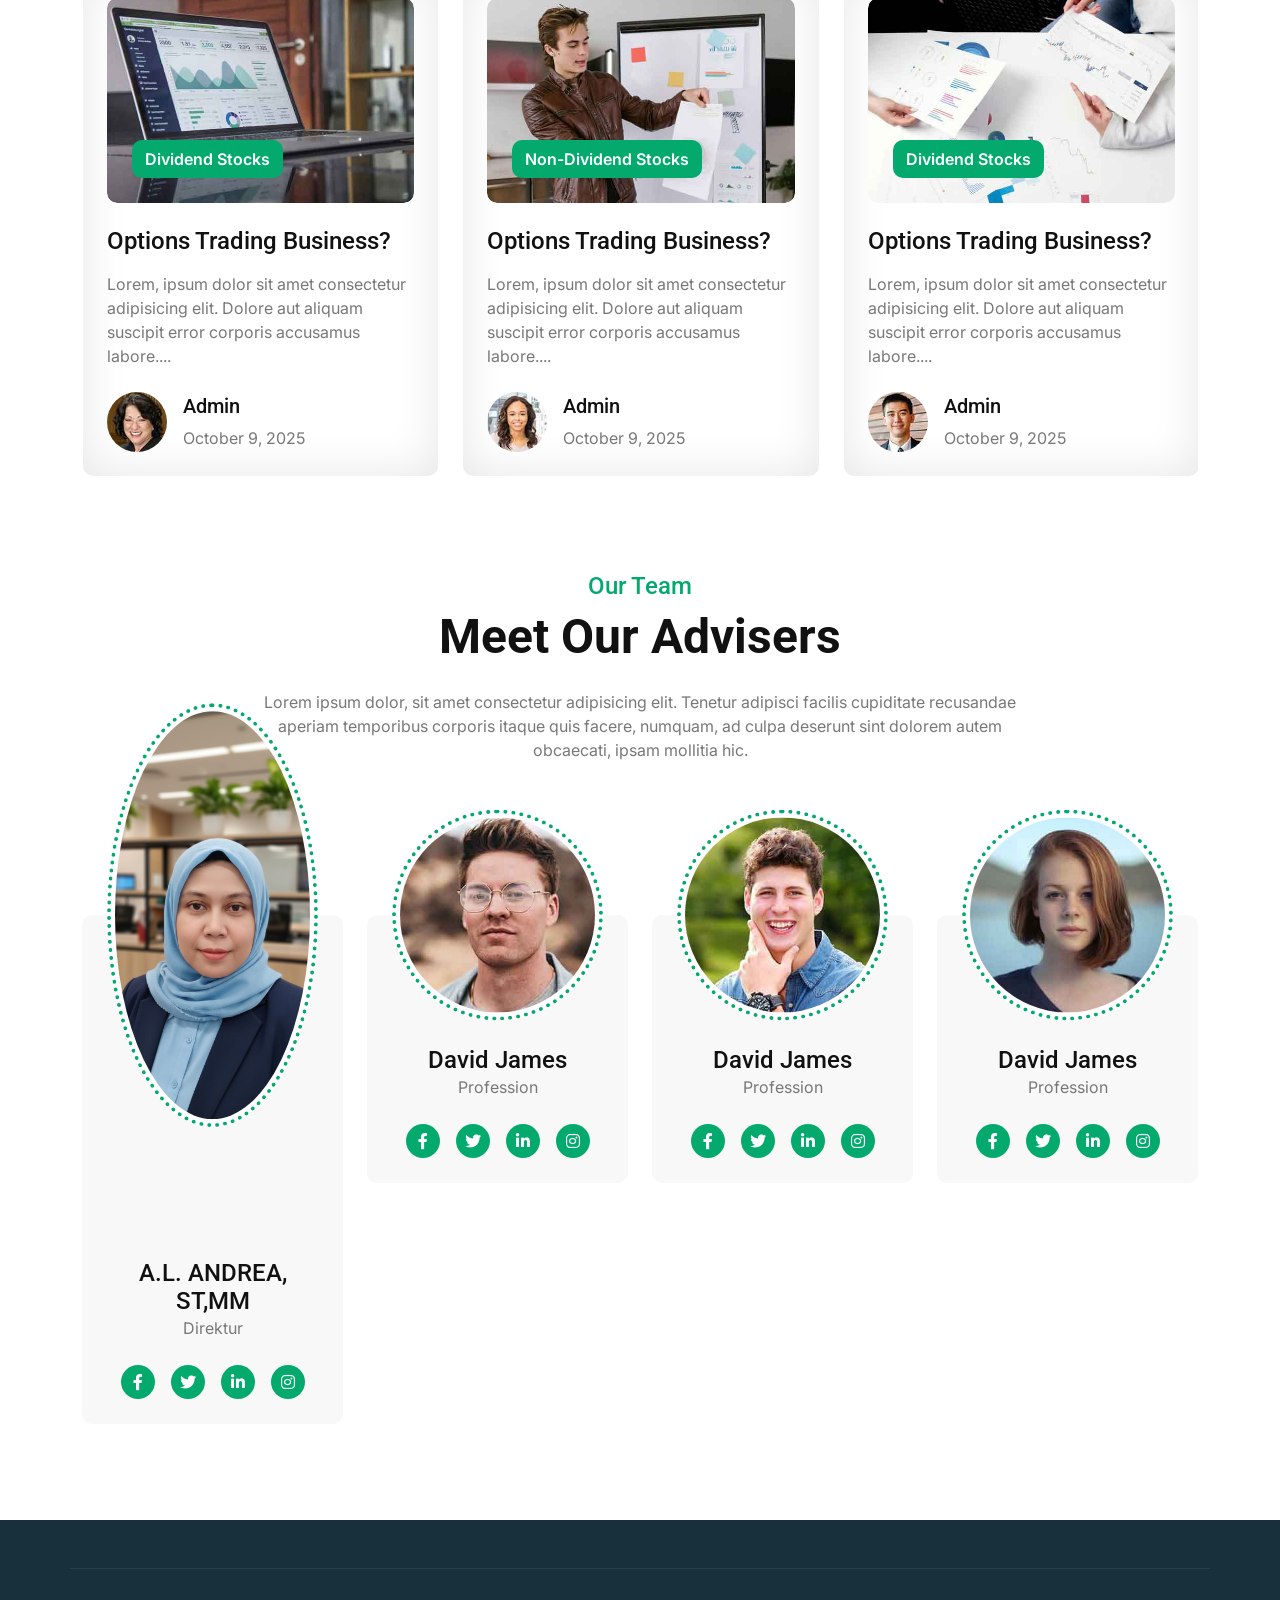
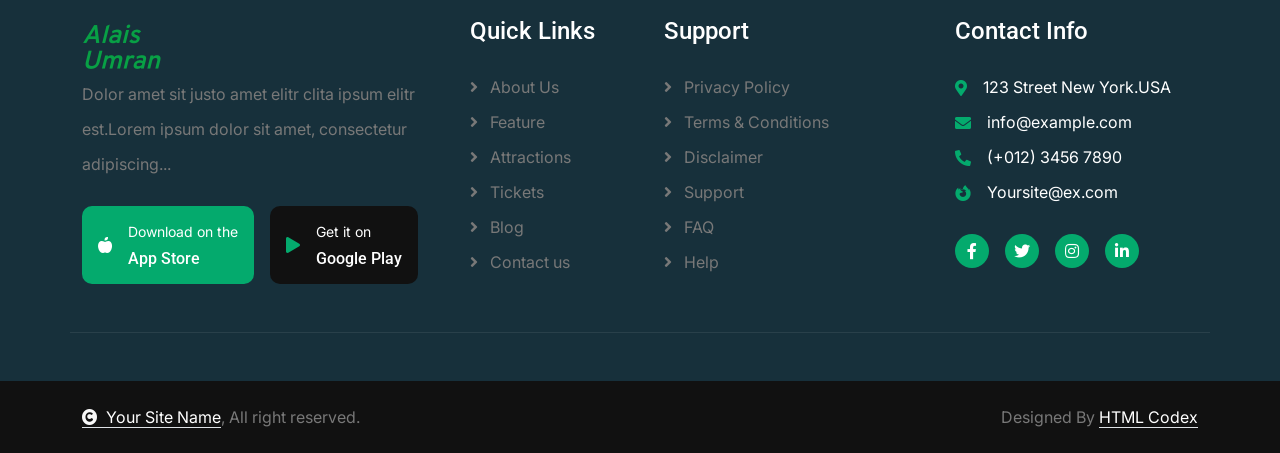
==== commit 6bf8a8a8: "percobaan upload" ====
--- a/index.html
+++ b/index.html
@@ -439,8 +439,8 @@
                                 <img src="img/team-1.jpg" class="img-fluid" alt="">
                             </div>
                             <div class="team-title">
-                                <h4 class="mb-0">David James</h4>
-                                <p class="mb-0">Profession</p>
+                                <h4 class="mb-0">A.L. ANDREA, ST,MM</h4>
+                                <p class="mb-0">Direktur</p>
                             </div>
                             <div class="team-icon">
                                 <a class="btn btn-primary btn-sm-square rounded-circle me-3" href=""><i class="fab fa-facebook-f"></i></a>
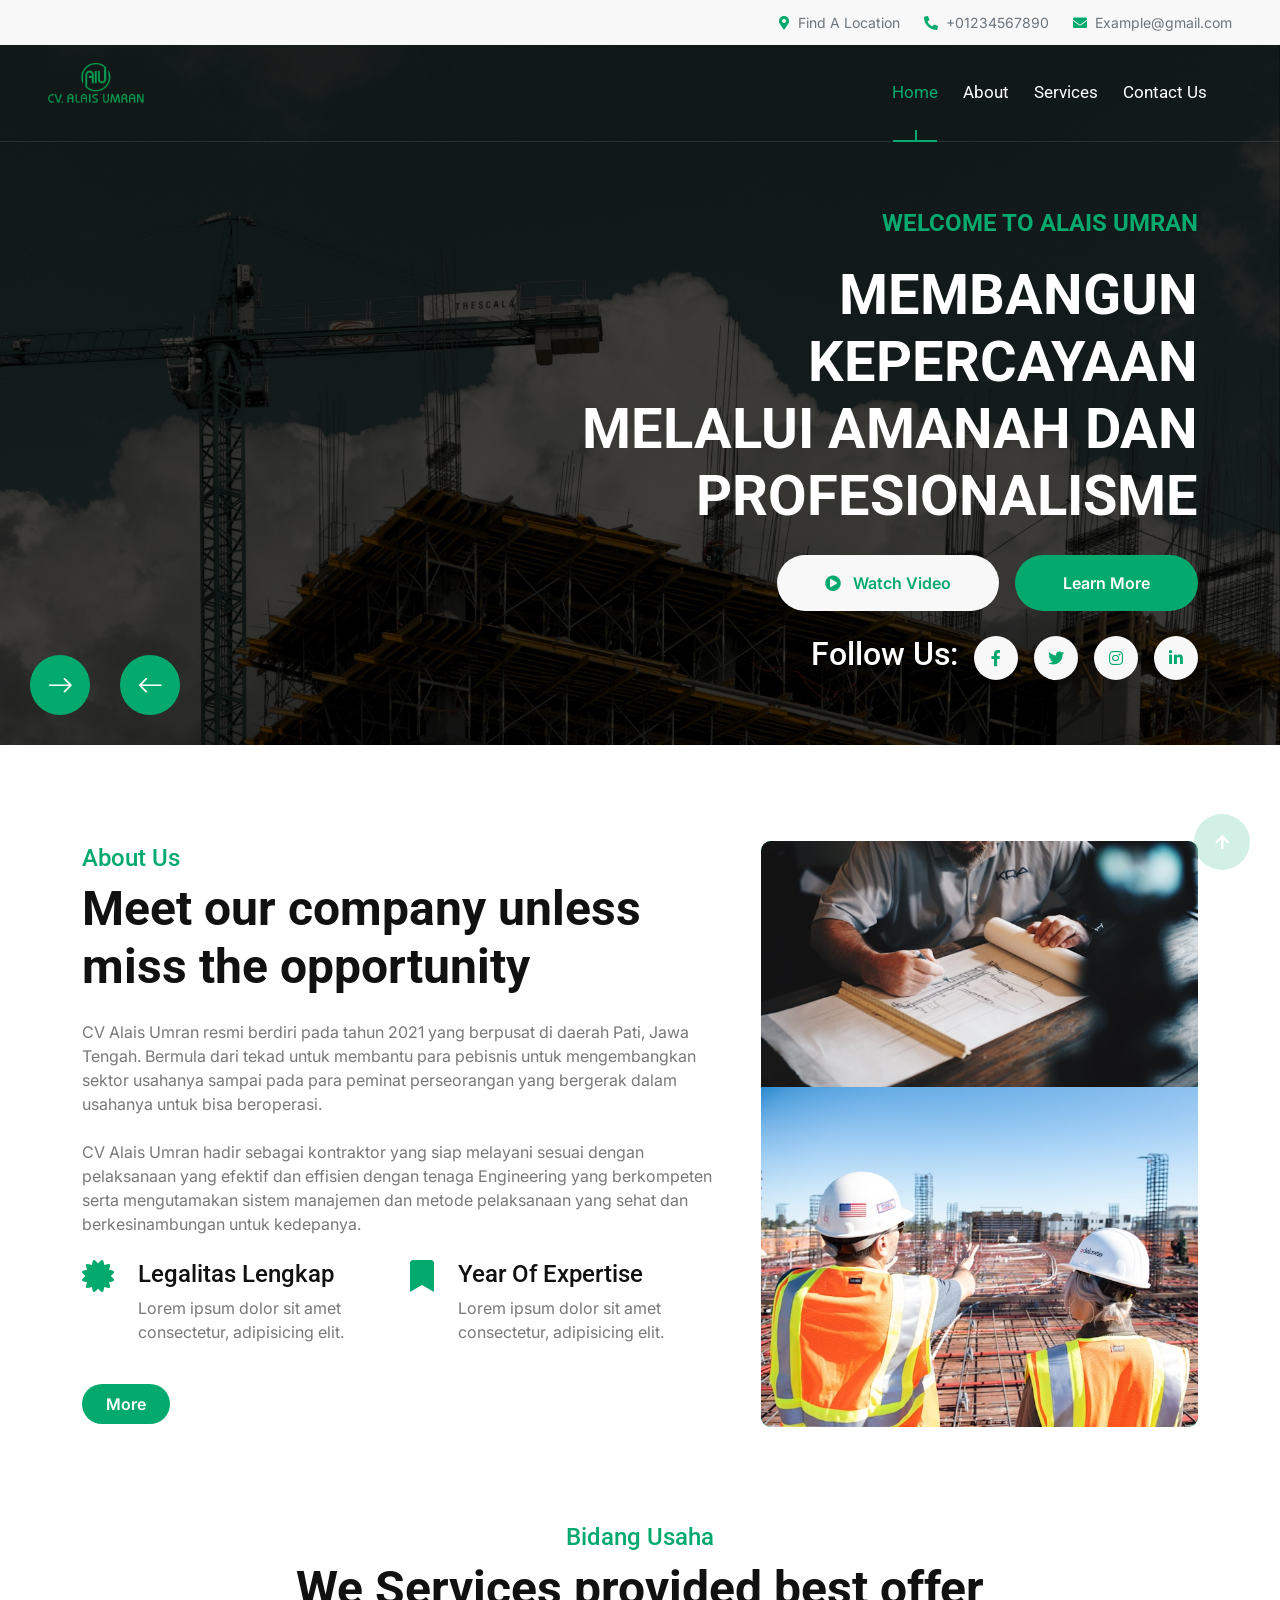
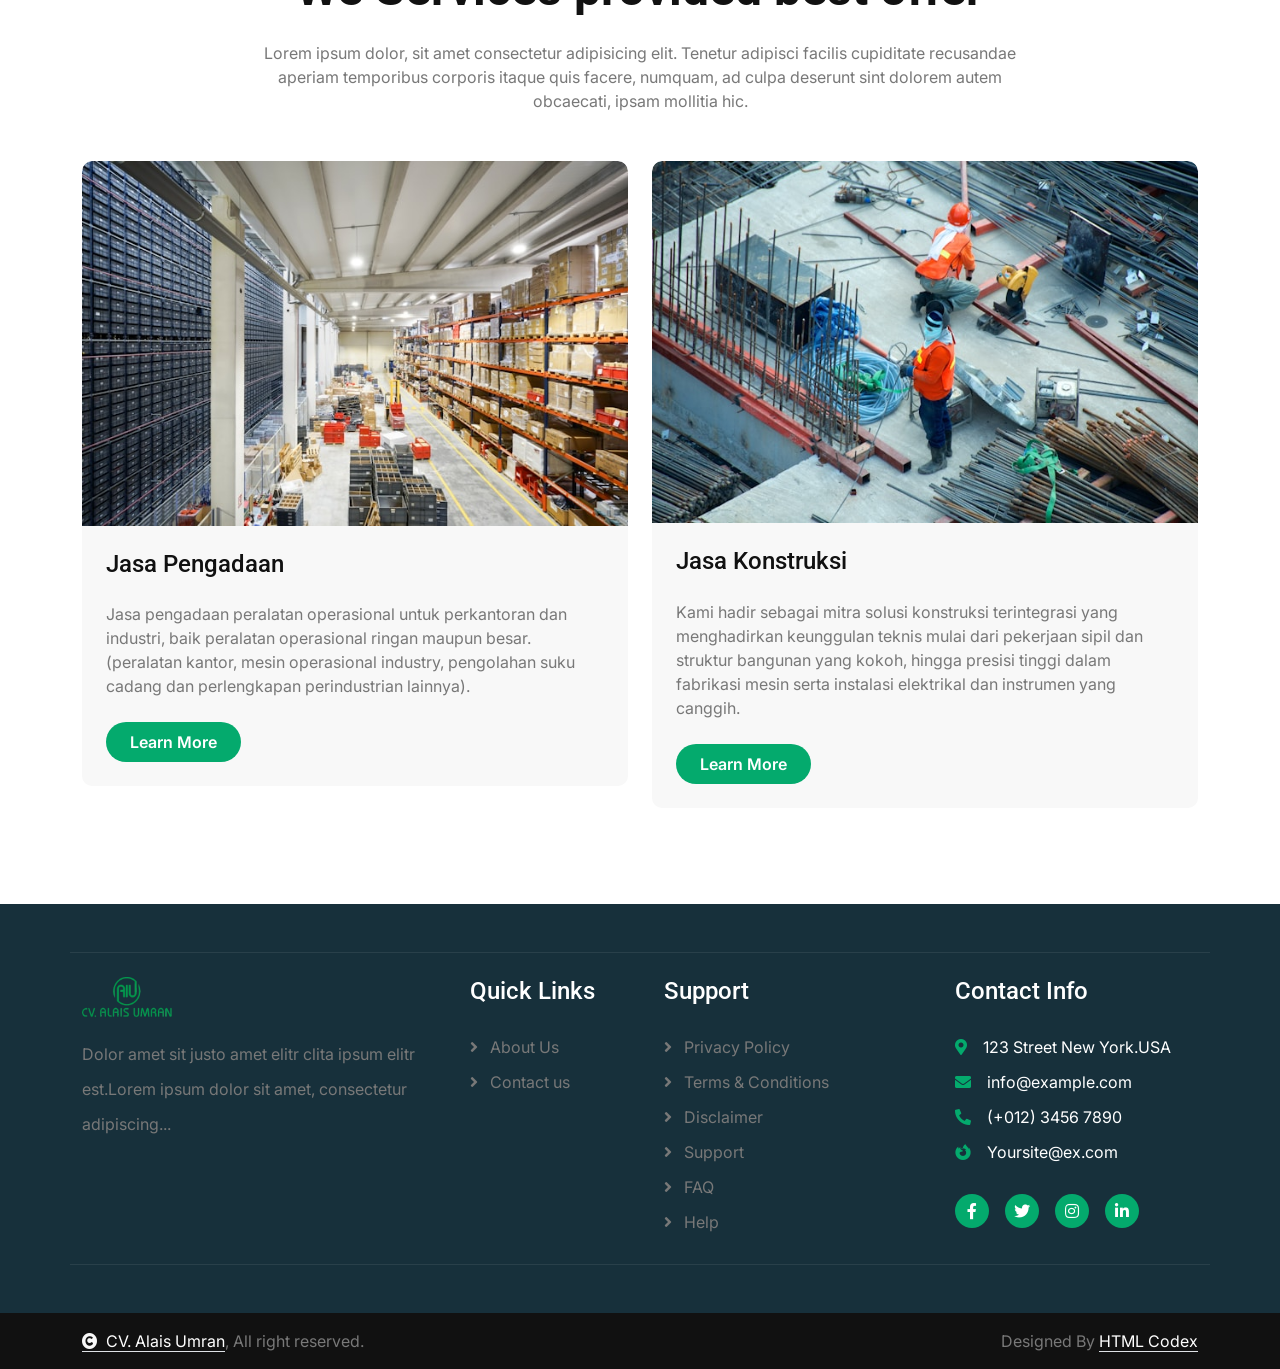
==== commit df44edb5: "Oprek bag. service index" ====
--- a/index.html
+++ b/index.html
@@ -76,7 +76,7 @@
             <nav class="navbar navbar-expand-lg navbar-light px-4 px-lg-5 py-3 py-lg-0">
                 <a href="" class="navbar-brand p-0">
                     <!-- <h1 class="text-primary"><i class="fas fa-drafting-compass"></i></h1> -->
-                    <img src="img/alais.png" alt="Logo">
+                    <img src="img/aiu-logo.png" alt="Logo">
                 </a>
                 <button class="navbar-toggler" type="button" data-bs-toggle="collapse" data-bs-target="#navbarCollapse">
                     <span class="fa fa-bars"></span>
@@ -247,39 +247,41 @@
         <div class="container-fluid service pb-5">
             <div class="container pb-5">
                 <div class="text-center mx-auto pb-5 wow fadeInUp" data-wow-delay="0.2s" style="max-width: 800px;">
-                    <h4 class="text-primary">Our Services</h4>
+                    <h4 class="text-primary">Bidang Usaha</h4>
                     <h1 class="display-5 mb-4">We Services provided best offer</h1>
                     <p class="mb-0">Lorem ipsum dolor, sit amet consectetur adipisicing elit. Tenetur adipisci facilis cupiditate recusandae aperiam temporibus corporis itaque quis facere, numquam, ad culpa deserunt sint dolorem autem obcaecati, ipsam mollitia hic.
                     </p>
                 </div>
                 <div class="row g-4">
-                    <div class="col-md-6 col-lg-4 wow fadeInUp" data-wow-delay="0.2s">
+                    <div class="col-md-6 col-lg-6 wow fadeInUp" data-wow-delay="0.2s">
                         <div class="service-item">
                             <div class="service-img">
-                                <img src="img/service-1.jpg" class="img-fluid rounded-top w-100" alt="Image">
+                                <img src="img/procurement.jpg" class="img-fluid rounded-top w-100" alt="Image">
                             </div>
                             <div class="rounded-bottom p-4">
-                                <a href="#" class="h4 d-inline-block mb-4"> Strategy Consulting</a>
-                                <p class="mb-4">Lorem ipsum dolor sit amet consectetur adipisicing elit. Tenetur, sint? Excepturi facilis neque nesciunt similique officiis veritatis,
+                                <a href="#" class="h4 d-inline-block mb-4"> Jasa Pengadaan</a>
+                                <p class="mb-4">Jasa pengadaan peralatan operasional untuk perkantoran dan industri, baik peralatan operasional ringan maupun besar. 
+                                    (peralatan kantor, mesin operasional industry, pengolahan suku cadang dan perlengkapan perindustrian lainnya).
                                 </p>
                                 <a class="btn btn-primary rounded-pill py-2 px-4" href="#">Learn More</a>
                             </div>
                         </div>
                     </div>
-                    <div class="col-md-6 col-lg-4 wow fadeInUp" data-wow-delay="0.4s">
+                    <div class="col-md-6 col-lg-6 wow fadeInUp" data-wow-delay="0.4s">
                         <div class="service-item">
                             <div class="service-img">
-                                <img src="img/service-2.jpg" class="img-fluid rounded-top w-100" alt="Image">
+                                <img src="img/eti-sm.jpg" class="img-fluid rounded-top w-100" alt="Image">
                             </div>
                             <div class="rounded-bottom p-4">
-                                <a href="#" class="h4 d-inline-block mb-4">Financial Advisory</a>
-                                <p class="mb-4">Lorem ipsum dolor sit amet consectetur adipisicing elit. Tenetur, sint? Excepturi facilis neque nesciunt similique officiis veritatis,
+                                <a href="#" class="h4 d-inline-block mb-4">Jasa Konstruksi</a>
+                                <p class="mb-4">Kami hadir sebagai mitra solusi konstruksi terintegrasi yang menghadirkan keunggulan teknis mulai dari pekerjaan sipil dan struktur bangunan yang kokoh, 
+                                    hingga presisi tinggi dalam fabrikasi mesin serta instalasi elektrikal dan instrumen yang canggih.
                                 </p>
                                 <a class="btn btn-primary rounded-pill py-2 px-4" href="#">Learn More</a>
                             </div>
                         </div>
                     </div>
-                    <div class="col-md-6 col-lg-4 wow fadeInUp" data-wow-delay="0.6s">
+                    <!-- <div class="col-md-6 col-lg-4 wow fadeInUp" data-wow-delay="0.6s">
                         <div class="service-item">
                             <div class="service-img">
                                 <img src="img/service-3.jpg" class="img-fluid rounded-top w-100" alt="Image">
@@ -291,8 +293,8 @@
                                 <a class="btn btn-primary rounded-pill py-2 px-4" href="#">Learn More</a>
                             </div>
                         </div>
-                    </div>
-                    <div class="col-md-6 col-lg-4 wow fadeInUp" data-wow-delay="0.2s">
+                    </div> -->
+                    <!-- <div class="col-md-6 col-lg-4 wow fadeInUp" data-wow-delay="0.2s">
                         <div class="service-item">
                             <div class="service-img">
                                 <img src="img/service-4.jpg" class="img-fluid rounded-top w-100" alt="Image">
@@ -330,14 +332,14 @@
                                 <a class="btn btn-primary rounded-pill py-2 px-4" href="#">Learn More</a>
                             </div>
                         </div>
-                    </div>
+                    </div> -->
                 </div>
             </div>
         </div>
         <!-- Services End -->
 
         <!-- Blog Start -->
-        <div class="container-fluid blog pb-5">
+        <!-- <div class="container-fluid blog pb-5">
             <div class="container pb-5">
                 <div class="text-center mx-auto pb-5 wow fadeInUp" data-wow-delay="0.2s" style="max-width: 800px;">
                     <h4 class="text-primary">Our Blog & News</h4>
@@ -420,11 +422,11 @@
                     </div>
                 </div>
             </div>
-        </div>
+        </div> -->
         <!-- Blog End -->
 
         <!-- Team Start -->
-        <div class="container-fluid team pb-5">
+        <!-- <div class="container-fluid team pb-5">
             <div class="container pb-5">
                 <div class="text-center mx-auto pb-5 wow fadeInUp" data-wow-delay="0.2s" style="max-width: 800px;">
                     <h4 class="text-primary">Our Team</h4>
@@ -503,22 +505,22 @@
                     </div>
                 </div>
             </div>
-        </div>
+        </div> -->
         <!-- Team End -->
 
         <!-- Footer Start -->
         <div class="container-fluid footer py-5 wow fadeIn" data-wow-delay="0.2s">
-            <div class="container py-5 border-start-0 border-end-0" style="border: 1px solid; border-color: rgb(255, 255, 255, 0.08);">
+            <div class="container py-4 border-start-0 border-end-0" style="border: 1px solid; border-color: rgb(255, 255, 255, 0.08);">
                 <div class="row g-5">
                     <div class="col-md-6 col-lg-6 col-xl-4">
                         <div class="footer-item">
                             <a href="index.html" class="p-0">
                                 <!-- <h4 class="text-white"><i class="fas fa-search-dollar me-3"></i>Stocker</h4> -->
-                                <img src="img/alais.png" class="img-fluid" style="width: 80px; height: 60px;" alt="Logo">
+                                <img src="img/aiu-logo.png" class="img-fluid" style="width: 90px; height: 60px;" alt="Logo">
                             </a>
                             <p class="mb-4">Dolor amet sit justo amet elitr clita ipsum elitr est.Lorem ipsum dolor sit amet, consectetur adipiscing...</p>
                             <div class="d-flex">
-                                <a href="#" class="bg-primary d-flex rounded align-items-center py-2 px-3 me-2">
+                                <!-- <a href="#" class="bg-primary d-flex rounded align-items-center py-2 px-3 me-2">
                                     <i class="fas fa-apple-alt text-white"></i>
                                     <div class="ms-3">
                                         <small class="text-white">Download on the</small>
@@ -531,7 +533,7 @@
                                         <small class="text-white">Get it on</small>
                                         <h6 class="text-white">Google Play</h6>
                                     </div>
-                                </a>
+                                </a> -->
                             </div>
                         </div>
                     </div>
@@ -539,10 +541,10 @@
                         <div class="footer-item">
                             <h4 class="text-white mb-4">Quick Links</h4>
                             <a href="#"><i class="fas fa-angle-right me-2"></i> About Us</a>
-                            <a href="#"><i class="fas fa-angle-right me-2"></i> Feature</a>
+                            <!-- <a href="#"><i class="fas fa-angle-right me-2"></i> Feature</a>
                             <a href="#"><i class="fas fa-angle-right me-2"></i> Attractions</a>
                             <a href="#"><i class="fas fa-angle-right me-2"></i> Tickets</a>
-                            <a href="#"><i class="fas fa-angle-right me-2"></i> Blog</a>
+                            <a href="#"><i class="fas fa-angle-right me-2"></i> Blog</a> -->
                             <a href="#"><i class="fas fa-angle-right me-2"></i> Contact us</a>
                         </div>
                     </div>
@@ -590,11 +592,11 @@
         <!-- Footer End -->
         
         <!-- Copyright Start -->
-        <div class="container-fluid copyright py-4">
+        <div class="container-fluid copyright py-3">
             <div class="container">
                 <div class="row g-4 align-items-center">
                     <div class="col-md-6 text-center text-md-start mb-md-0">
-                        <span class="text-body"><a href="#" class="border-bottom text-white"><i class="fas fa-copyright text-light me-2"></i>Your Site Name</a>, All right reserved.</span>
+                        <span class="text-body"><a href="#" class="border-bottom text-white"><i class="fas fa-copyright text-light me-2"></i>CV. Alais Umran</a>, All right reserved.</span>
                     </div>
                     <div class="col-md-6 text-center text-md-end text-body">
                         <!--/*** The author’s attribution link must remain intact in the template. ***/-->
